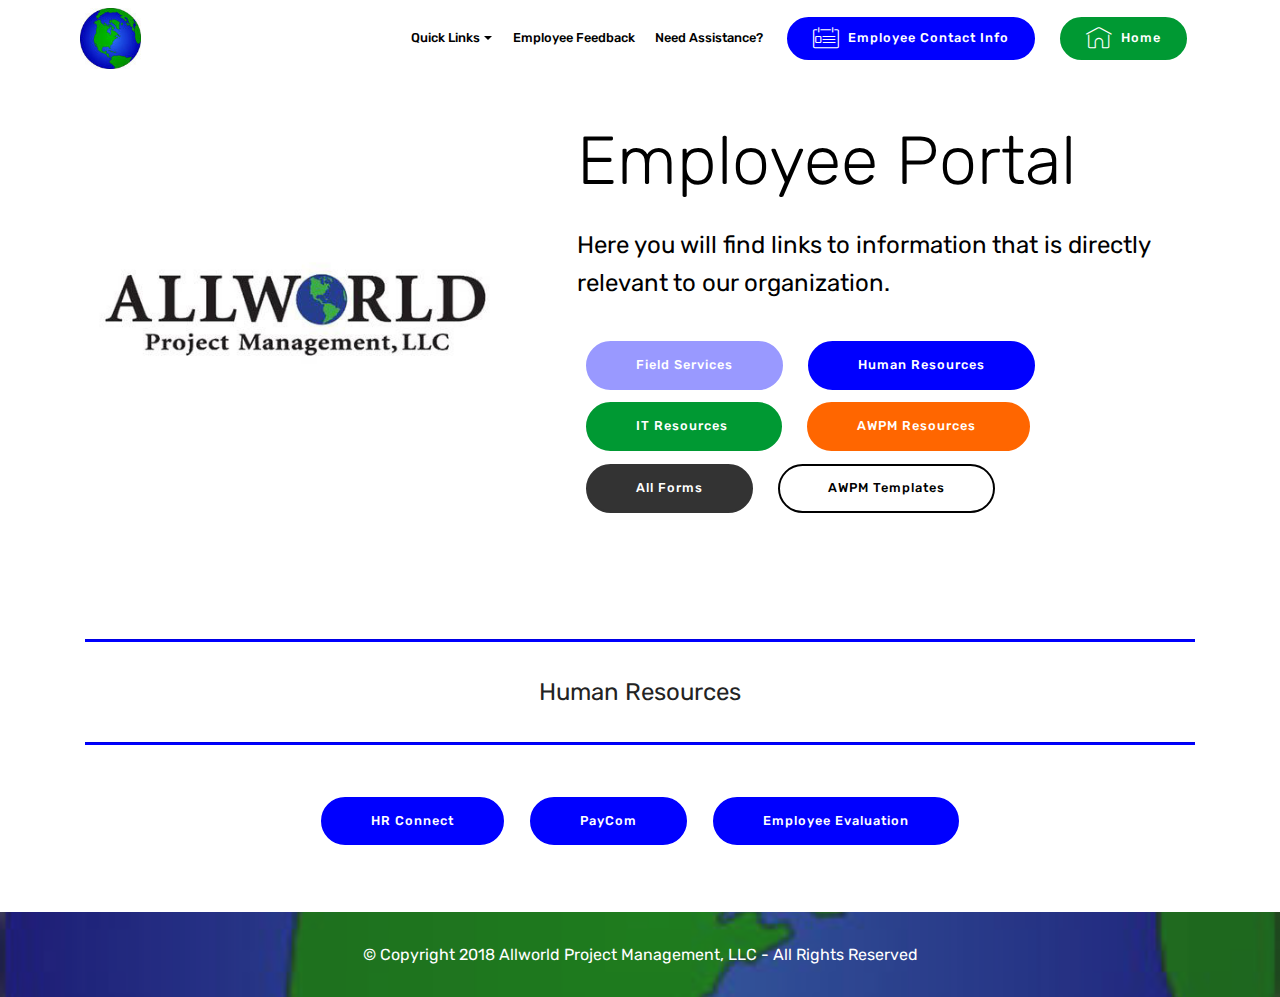
==== index.html @ d86fd4d3 "create github pages" ====
<!DOCTYPE html>
<html >
<head>
  <!-- Site made with Mobirise Website Builder v4.7.7, https://mobirise.com -->
  <meta charset="UTF-8">
  <meta http-equiv="X-UA-Compatible" content="IE=edge">
  <meta name="generator" content="Mobirise v4.7.7, mobirise.com">
  <meta name="viewport" content="width=device-width, initial-scale=1, minimum-scale=1">
  <link rel="shortcut icon" href="assets/images/1globe-96x95.jpg" type="image/x-icon">
  <meta name="description" content="Landing page for the Allworld Project Management, LLC Employee portal.">
  <title>Home</title>
  <link rel="stylesheet" href="assets/web/assets/mobirise-icons/mobirise-icons.css">
  <link rel="stylesheet" href="assets/tether/tether.min.css">
  <link rel="stylesheet" href="assets/bootstrap/css/bootstrap.min.css">
  <link rel="stylesheet" href="assets/bootstrap/css/bootstrap-grid.min.css">
  <link rel="stylesheet" href="assets/bootstrap/css/bootstrap-reboot.min.css">
  <link rel="stylesheet" href="assets/dropdown/css/style.css">
  <link rel="stylesheet" href="assets/theme/css/style.css">
  <link rel="stylesheet" href="assets/mobirise/css/mbr-additional.css" type="text/css">
  
  
  
</head>
<body>
  <section class="menu cid-qSUfSDqxLz" once="menu" id="menu2-5">

    

    <nav class="navbar navbar-expand beta-menu navbar-dropdown align-items-center navbar-fixed-top navbar-toggleable-sm">
        <button class="navbar-toggler navbar-toggler-right" type="button" data-toggle="collapse" data-target="#navbarSupportedContent" aria-controls="navbarSupportedContent" aria-expanded="false" aria-label="Toggle navigation">
            <div class="hamburger">
                <span></span>
                <span></span>
                <span></span>
                <span></span>
            </div>
        </button>
        <div class="menu-logo">
            <div class="navbar-brand">
                <span class="navbar-logo">
                    <a href="index.html">
                        <img src="assets/images/1globe-96x95.jpg" alt="Mobirise" title="" style="height: 3.8rem;">
                    </a>
                </span>
                
            </div>
        </div>
        <div class="collapse navbar-collapse" id="navbarSupportedContent">
            <ul class="navbar-nav nav-dropdown" data-app-modern-menu="true"><li class="nav-item dropdown open">
                    <a class="nav-link link text-black dropdown-toggle display-4" href="https://mobirise.com" data-toggle="dropdown-submenu" aria-expanded="true">
                        Quick Links</a><div class="dropdown-menu"><a class="text-black dropdown-item display-4" href="https://app.smartsheet.com/b/form/f70e2de9fa924608850d0dce61a88557" target="_blank">Help Desk</a><a class="text-black dropdown-item display-4" href="page1.html" target="_blank">Training Modules</a><a class="text-black dropdown-item display-4" href="http://allworldpm.com" target="_blank">AWPM Documents</a><a class="text-black dropdown-item display-4" href="page4.html" target="_blank">Field Services</a><a class="text-black dropdown-item display-4" href="page5.html#table1-1h" aria-expanded="false">AWPM Templates</a></div>
                </li><li class="nav-item"><a class="nav-link link text-black display-4" href="https://app.smartsheet.com/b/form/8a1a42d2fbe0494f9577b377c2181e85" aria-expanded="false" target="_blank">
                        Employee Feedback</a></li>
                <li class="nav-item">
                    <a class="nav-link link text-black display-4" href="mailto:mwilliams@allworldmail.com">Need Assistance?</a>
                </li></ul>
            <div class="navbar-buttons mbr-section-btn"><a class="btn btn-sm btn-primary display-4" href="page2.html" target="_blank"><span class="mbri-contact-form mbr-iconfont mbr-iconfont-btn"></span>
                    Employee Contact Info</a> <a class="btn btn-sm btn-secondary display-4" href="index.html"><span class="mbri-home mbr-iconfont mbr-iconfont-btn"></span>Home</a></div>
        </div>
    </nav>
</section>

<section class="engine"><a href="https://mobirise.me/e">how to make a site for free</a></section><section class="header3 cid-qSUh5LQIFz" id="header3-a">

    

    

    <div class="container">
        <div class="media-container-row">
            <div class="mbr-figure" style="width: 75%;">
                <img src="assets/images/1awpm-474x159.jpg" alt="Mobirise" title="">
            </div>

            <div class="media-content">
                <h1 class="mbr-section-title mbr-white pb-3 mbr-fonts-style display-1">
                    Employee Portal</h1>
                
                <div class="mbr-section-text mbr-white pb-3 ">
                    <p class="mbr-text mbr-fonts-style display-5">
                        Here you will find links to information that is directly relevant to our organization.&nbsp;</p>
                </div>
                <div class="mbr-section-btn"><a class="btn btn-md btn-warning display-4" href="page4.html" target="_blank">Field Services</a> <a class="btn btn-md btn-primary display-4" href="index.html#content9-f">Human Resources</a> <a class="btn btn-md btn-secondary display-4" href="page3.html" target="_blank">IT Resources&nbsp;</a> <a class="btn btn-md btn-info display-4" href="page5.html">AWPM Resources&nbsp;</a> <a class="btn btn-md btn-black display-4" href="https://app.smartsheet.com/b/home?lx=WyQyXpQuP7sPprLzFO3m_Q" target="_blank">All Forms</a> <a class="btn btn-md btn-black-outline display-4" href="page5.html#table1-1h" target="_blank">AWPM Templates</a></div>
            </div>
        </div>
    </div>

</section>

<section class="mbr-section article content9 cid-qSUlW5Pco5" id="content9-f">
    
     

    <div class="container">
        <div class="inner-container" style="width: 100%;">
            <hr class="line" style="width: 100%;">
            <div class="section-text align-center mbr-fonts-style display-5">
                    Human Resources</div>
            <hr class="line" style="width: 100%;">
        </div>
        </div>
</section>

<section class="mbr-section content8 cid-qSUm0X0Cgo" id="content8-g">

    

    <div class="container">
        <div class="media-container-row title">
            <div class="col-12 col-md-8">
                <div class="mbr-section-btn align-center"><a class="btn btn-primary display-4" href="https://auth.zywave.com/login?returnUrl=%2Fconnect%2Fauthorize%2Fcallback%3Fclient_id%3DSecureTokenServer%26response_type%3Dcode%26scope%3Dzywave%2520openid%2520profile%2520email%2520api.profiles%26redirect_uri%3Dhttps%253A%252F%252Fsts.zywave.com%252Fauth%252Fcallback%26state%3Df9ba30665dc9462e8047e5a9927465f4%26acr_values%3Dbrand%253AHR5" target="_blank">HR Connect</a> <a class="btn btn-primary display-4" href="https://www.paycomonline.net/v4/ee/web.php/app/login" target="_blank">PayCom</a> <a class="btn btn-primary display-4" href="http://allworldpm.com" target="_blank">Employee Evaluation</a></div>
            </div>
        </div>
    </div>
</section>

<section once="" class="cid-qT4O2fAfmK" id="footer6-1c">

    

    <div class="mbr-overlay" style="opacity: 0.5; background-color: rgb(60, 60, 60);"></div>

    <div class="container">
        <div class="media-container-row align-center mbr-white">
            <div class="col-12">
                <p class="mbr-text mb-0 mbr-fonts-style display-7">
                    © Copyright 2018 Allworld Project Management, LLC - All Rights Reserved
                </p>
            </div>
        </div>
    </div>
</section>


  <script src="assets/web/assets/jquery/jquery.min.js"></script>
  <script src="assets/popper/popper.min.js"></script>
  <script src="assets/tether/tether.min.js"></script>
  <script src="assets/bootstrap/js/bootstrap.min.js"></script>
  <script src="assets/smoothscroll/smooth-scroll.js"></script>
  <script src="assets/dropdown/js/script.min.js"></script>
  <script src="assets/touchswipe/jquery.touch-swipe.min.js"></script>
  <script src="assets/theme/js/script.js"></script>
  
  
</body>
</html>
---- assets/web/assets/mobirise-icons/mobirise-icons.css ----
@font-face {
  font-family: 'MobiriseIcons';
  src:  url('mobirise-icons.eot?spat4u');
  src:  url('mobirise-icons.eot?spat4u#iefix') format('embedded-opentype'),
    url('mobirise-icons.ttf?spat4u') format('truetype'),
    url('mobirise-icons.woff?spat4u') format('woff'),
    url('mobirise-icons.svg?spat4u#MobiriseIcons') format('svg');
  font-weight: normal;
  font-style: normal;
}

[class^="mbri-"], [class*=" mbri-"] {
  /* use !important to prevent issues with browser extensions that change fonts */
  font-family: MobiriseIcons !important;
  speak: none;
  font-style: normal;
  font-weight: normal;
  font-variant: normal;
  text-transform: none;
  line-height: 1;

  /* Better Font Rendering =========== */
  -webkit-font-smoothing: antialiased;
  -moz-osx-font-smoothing: grayscale;
}

.mbri-add-submenu:before {
  content: "\e900";
}
.mbri-alert:before {
  content: "\e901";
}
.mbri-align-center:before {
  content: "\e902";
}
.mbri-align-justify:before {
  content: "\e903";
}
.mbri-align-left:before {
  content: "\e904";
}
.mbri-align-right:before {
  content: "\e905";
}
.mbri-android:before {
  content: "\e906";
}
.mbri-apple:before {
  content: "\e907";
}
.mbri-arrow-down:before {
  content: "\e908";
}
.mbri-arrow-next:before {
  content: "\e909";
}
.mbri-arrow-prev:before {
  content: "\e90a";
}
.mbri-arrow-up:before {
  content: "\e90b";
}
.mbri-bold:before {
  content: "\e90c";
}
.mbri-bookmark:before {
  content: "\e90d";
}
.mbri-bootstrap:before {
  content: "\e90e";
}
.mbri-briefcase:before {
  content: "\e90f";
}
.mbri-browse:before {
  content: "\e910";
}
.mbri-bulleted-list:before {
  content: "\e911";
}
.mbri-calendar:before {
  content: "\e912";
}
.mbri-camera:before {
  content: "\e913";
}
.mbri-cart-add:before {
  content: "\e914";
}
.mbri-cart-full:before {
  content: "\e915";
}
.mbri-cash:before {
  content: "\e916";
}
.mbri-change-style:before {
  content: "\e917";
}
.mbri-chat:before {
  content: "\e918";
}
.mbri-clock:before {
  content: "\e919";
}
.mbri-close:before {
  content: "\e91a";
}
.mbri-cloud:before {
  content: "\e91b";
}
.mbri-code:before {
  content: "\e91c";
}
.mbri-contact-form:before {
  content: "\e91d";
}
.mbri-credit-card:before {
  content: "\e91e";
}
.mbri-cursor-click:before {
  content: "\e91f";
}
.mbri-cust-feedback:before {
  content: "\e920";
}
.mbri-database:before {
  content: "\e921";
}
.mbri-delivery:before {
  content: "\e922";
}
.mbri-desktop:before {
  content: "\e923";
}
.mbri-devices:before {
  content: "\e924";
}
.mbri-down:before {
  content: "\e925";
}
.mbri-download:before {
  content: "\e989";
}
.mbri-drag-n-drop:before {
  content: "\e927";
}
.mbri-drag-n-drop2:before {
  content: "\e928";
}
.mbri-edit:before {
  content: "\e929";
}
.mbri-edit2:before {
  content: "\e92a";
}
.mbri-error:before {
  content: "\e92b";
}
.mbri-extension:before {
  content: "\e92c";
}
.mbri-features:before {
  content: "\e92d";
}
.mbri-file:before {
  content: "\e92e";
}
.mbri-flag:before {
  content: "\e92f";
}
.mbri-folder:before {
  content: "\e930";
}
.mbri-gift:before {
  content: "\e931";
}
.mbri-github:before {
  content: "\e932";
}
.mbri-globe:before {
  content: "\e933";
}
.mbri-globe-2:before {
  content: "\e934";
}
.mbri-growing-chart:before {
  content: "\e935";
}
.mbri-hearth:before {
  content: "\e936";
}
.mbri-help:before {
  content: "\e937";
}
.mbri-home:before {
  content: "\e938";
}
.mbri-hot-cup:before {
  content: "\e939";
}
.mbri-idea:before {
  content: "\e93a";
}
.mbri-image-gallery:before {
  content: "\e93b";
}
.mbri-image-slider:before {
  content: "\e93c";
}
.mbri-info:before {
  content: "\e93d";
}
.mbri-italic:before {
  content: "\e93e";
}
.mbri-key:before {
  content: "\e93f";
}
.mbri-laptop:before {
  content: "\e940";
}
.mbri-layers:before {
  content: "\e941";
}
.mbri-left-right:before {
  content: "\e942";
}
.mbri-left:before {
  content: "\e943";
}
.mbri-letter:before {
  content: "\e944";
}
.mbri-like:before {
  content: "\e945";
}
.mbri-link:before {
  content: "\e946";
}
.mbri-lock:before {
  content: "\e947";
}
.mbri-login:before {
  content: "\e948";
}
.mbri-logout:before {
  content: "\e949";
}
.mbri-magic-stick:before {
  content: "\e94a";
}
.mbri-map-pin:before {
  content: "\e94b";
}
.mbri-menu:before {
  content: "\e94c";
}
.mbri-mobile:before {
  content: "\e94d";
}
.mbri-mobile2:before {
  content: "\e94e";
}
.mbri-mobirise:before {
  content: "\e94f";
}
.mbri-more-horizontal:before {
  content: "\e950";
}
.mbri-more-vertical:before {
  content: "\e951";
}
.mbri-music:before {
  content: "\e952";
}
.mbri-new-file:before {
  content: "\e953";
}
.mbri-numbered-list:before {
  content: "\e954";
}
.mbri-opened-folder:before {
  content: "\e955";
}
.mbri-pages:before {
  content: "\e956";
}
.mbri-paper-plane:before {
  content: "\e957";
}
.mbri-paperclip:before {
  content: "\e958";
}
.mbri-photo:before {
  content: "\e959";
}
.mbri-photos:before {
  content: "\e95a";
}
.mbri-pin:before {
  content: "\e95b";
}
.mbri-play:before {
  content: "\e95c";
}
.mbri-plus:before {
  content: "\e95d";
}
.mbri-preview:before {
  content: "\e95e";
}
.mbri-print:before {
  content: "\e95f";
}
.mbri-protect:before {
  content: "\e960";
}
.mbri-question:before {
  content: "\e961";
}
.mbri-quote-left:before {
  content: "\e962";
}
.mbri-quote-right:before {
  content: "\e963";
}
.mbri-refresh:before {
  content: "\e964";
}
.mbri-responsive:before {
  content: "\e965";
}
.mbri-right:before {
  content: "\e966";
}
.mbri-rocket:before {
  content: "\e967";
}
.mbri-sad-face:before {
  content: "\e968";
}
.mbri-sale:before {
  content: "\e969";
}
.mbri-save:before {
  content: "\e96a";
}
.mbri-search:before {
  content: "\e96b";
}
.mbri-setting:before {
  content: "\e96c";
}
.mbri-setting2:before {
  content: "\e96d";
}
.mbri-setting3:before {
  content: "\e96e";
}
.mbri-share:before {
  content: "\e96f";
}
.mbri-shopping-bag:before {
  content: "\e970";
}
.mbri-shopping-basket:before {
  content: "\e971";
}
.mbri-shopping-cart:before {
  content: "\e972";
}
.mbri-sites:before {
  content: "\e973";
}
.mbri-smile-face:before {
  content: "\e974";
}
.mbri-speed:before {
  content: "\e975";
}
.mbri-star:before {
  content: "\e976";
}
.mbri-success:before {
  content: "\e977";
}
.mbri-sun:before {
  content: "\e978";
}
.mbri-sun2:before {
  content: "\e979";
}
.mbri-tablet:before {
  content: "\e97a";
}
.mbri-tablet-vertical:before {
  content: "\e97b";
}
.mbri-target:before {
  content: "\e97c";
}
.mbri-timer:before {
  content: "\e97d";
}
.mbri-to-ftp:before {
  content: "\e97e";
}
.mbri-to-local-drive:before {
  content: "\e97f";
}
.mbri-touch-swipe:before {
  content: "\e980";
}
.mbri-touch:before {
  content: "\e981";
}
.mbri-trash:before {
  content: "\e982";
}
.mbri-underline:before {
  content: "\e983";
}
.mbri-unlink:before {
  content: "\e984";
}
.mbri-unlock:before {
  content: "\e985";
}
.mbri-up-down:before {
  content: "\e986";
}
.mbri-up:before {
  content: "\e987";
}
.mbri-update:before {
  content: "\e988";
}
.mbri-upload:before {
 content: "\e926"; 
}
.mbri-user:before {
  content: "\e98a";
}
.mbri-user2:before {
  content: "\e98b";
}
.mbri-users:before {
  content: "\e98c";
}
.mbri-video:before {
  content: "\e98d";
}
.mbri-video-play:before {
  content: "\e98e";
}
.mbri-watch:before {
  content: "\e98f";
}
.mbri-website-theme:before {
  content: "\e990";
}
.mbri-wifi:before {
  content: "\e991";
}
.mbri-windows:before {
  content: "\e992";
}
.mbri-zoom-out:before {
  content: "\e993";
}
.mbri-redo:before {
  content: "\e994";
}
.mbri-undo:before {
  content: "\e995";
}
---- assets/dropdown/css/style.css ----
.navbar-dropdown {
  left: 0;
  padding: 0;
  position: absolute;
  right: 0;
  top: 0;
  transition: all 0.45s ease;
  z-index: 1030;
  background: #282828; }
  .navbar-dropdown .navbar-logo {
    margin-right: 0.8rem;
    transition: margin 0.3s ease-in-out;
    vertical-align: middle; }
    .navbar-dropdown .navbar-logo img {
      height: 3.125rem;
      transition: all 0.3s ease-in-out; }
    .navbar-dropdown .navbar-logo.mbr-iconfont {
      font-size: 3.125rem;
      line-height: 3.125rem; }
  .navbar-dropdown .navbar-caption {
    font-weight: 700;
    white-space: normal;
    vertical-align: -4px;
    line-height: 3.125rem !important; }
    .navbar-dropdown .navbar-caption, .navbar-dropdown .navbar-caption:hover {
      color: inherit;
      text-decoration: none; }
  .navbar-dropdown .mbr-iconfont + .navbar-caption {
    vertical-align: -1px; }
  .navbar-dropdown.navbar-fixed-top {
    position: fixed; }
  .navbar-dropdown .navbar-brand span {
    vertical-align: -4px; }
  .navbar-dropdown.bg-color.transparent {
    background: none; }
  .navbar-dropdown.navbar-short .navbar-brand {
    padding: 0.625rem 0; }
    .navbar-dropdown.navbar-short .navbar-brand span {
      vertical-align: -1px; }
  .navbar-dropdown.navbar-short .navbar-caption {
    line-height: 2.375rem !important;
    vertical-align: -2px; }
  .navbar-dropdown.navbar-short .navbar-logo {
    margin-right: 0.5rem; }
    .navbar-dropdown.navbar-short .navbar-logo img {
      height: 2.375rem; }
    .navbar-dropdown.navbar-short .navbar-logo.mbr-iconfont {
      font-size: 2.375rem;
      line-height: 2.375rem; }
  .navbar-dropdown.navbar-short .mbr-table-cell {
    height: 3.625rem; }
  .navbar-dropdown .navbar-close {
    left: 0.6875rem;
    position: fixed;
    top: 0.75rem;
    z-index: 1000; }
  .navbar-dropdown .hamburger-icon {
    content: "";
    display: inline-block;
    vertical-align: middle;
    width: 16px;
    -webkit-box-shadow: 0 -6px 0 1px #282828,0 0 0 1px #282828,0 6px 0 1px #282828;
    -moz-box-shadow: 0 -6px 0 1px #282828,0 0 0 1px #282828,0 6px 0 1px #282828;
    box-shadow: 0 -6px 0 1px #282828,0 0 0 1px #282828,0 6px 0 1px #282828; }

.dropdown-menu .dropdown-toggle[data-toggle="dropdown-submenu"]::after {
  border-bottom: 0.35em solid transparent;
  border-left: 0.35em solid;
  border-right: 0;
  border-top: 0.35em solid transparent;
  margin-left: 0.3rem; }

.dropdown-menu .dropdown-item:focus {
  outline: 0; }

.nav-dropdown {
  font-size: 0.75rem;
  font-weight: 500;
  height: auto !important; }
  .nav-dropdown .nav-btn {
    padding-left: 1rem; }
  .nav-dropdown .link {
    margin: .667em 1.667em;
    font-weight: 500;
    padding: 0;
    transition: color .2s ease-in-out; }
    .nav-dropdown .link.dropdown-toggle {
      margin-right: 2.583em; }
      .nav-dropdown .link.dropdown-toggle::after {
        margin-left: .25rem;
        border-top: 0.35em solid;
        border-right: 0.35em solid transparent;
        border-left: 0.35em solid transparent;
        border-bottom: 0; }
      .nav-dropdown .link.dropdown-toggle[aria-expanded="true"] {
        margin: 0;
        padding: 0.667em 3.263em  0.667em 1.667em; }
  .nav-dropdown .link::after,
  .nav-dropdown .dropdown-item::after {
    color: inherit; }
  .nav-dropdown .btn {
    font-size: 0.75rem;
    font-weight: 700;
    letter-spacing: 0;
    margin-bottom: 0;
    padding-left: 1.25rem;
    padding-right: 1.25rem; }
  .nav-dropdown .dropdown-menu {
    border-radius: 0;
    border: 0;
    left: 0;
    margin: 0;
    padding-bottom: 1.25rem;
    padding-top: 1.25rem;
    position: relative; }
  .nav-dropdown .dropdown-submenu {
    margin-left: 0.125rem;
    top: 0; }
  .nav-dropdown .dropdown-item {
    font-weight: 500;
    line-height: 2;
    padding: 0.3846em 4.615em 0.3846em 1.5385em;
    position: relative;
    transition: color .2s ease-in-out, background-color .2s ease-in-out; }
    .nav-dropdown .dropdown-item::after {
      margin-top: -0.3077em;
      position: absolute;
      right: 1.1538em;
      top: 50%; }
    .nav-dropdown .dropdown-item:focus, .nav-dropdown .dropdown-item:hover {
      background: none; }

@media (max-width: 767px) {
  .nav-dropdown.navbar-toggleable-sm {
    bottom: 0;
    display: none;
    left: 0;
    overflow-x: hidden;
    position: fixed;
    top: 0;
    transform: translateX(-100%);
    -ms-transform: translateX(-100%);
    -webkit-transform: translateX(-100%);
    width: 18.75rem;
    z-index: 999; } }
.nav-dropdown.navbar-toggleable-xl {
  bottom: 0;
  display: none;
  left: 0;
  overflow-x: hidden;
  position: fixed;
  top: 0;
  transform: translateX(-100%);
  -ms-transform: translateX(-100%);
  -webkit-transform: translateX(-100%);
  width: 18.75rem;
  z-index: 999; }

.nav-dropdown-sm {
  display: block !important;
  overflow-x: hidden;
  overflow: auto;
  padding-top: 3.875rem; }
  .nav-dropdown-sm::after {
    content: "";
    display: block;
    height: 3rem;
    width: 100%; }
  .nav-dropdown-sm.collapse.in ~ .navbar-close {
    display: block !important; }
  .nav-dropdown-sm.collapsing, .nav-dropdown-sm.collapse.in {
    transform: translateX(0);
    -ms-transform: translateX(0);
    -webkit-transform: translateX(0);
    transition: all 0.25s ease-out;
    -webkit-transition: all 0.25s ease-out;
    background: #282828; }
  .nav-dropdown-sm.collapsing[aria-expanded="false"] {
    transform: translateX(-100%);
    -ms-transform: translateX(-100%);
    -webkit-transform: translateX(-100%); }
  .nav-dropdown-sm .nav-item {
    display: block;
    margin-left: 0 !important;
    padding-left: 0; }
  .nav-dropdown-sm .link,
  .nav-dropdown-sm .dropdown-item {
    border-top: 1px dotted rgba(255, 255, 255, 0.1);
    font-size: 0.8125rem;
    line-height: 1.6;
    margin: 0 !important;
    padding: 0.875rem 2.4rem 0.875rem 1.5625rem !important;
    position: relative;
    white-space: normal; }
    .nav-dropdown-sm .link:focus, .nav-dropdown-sm .link:hover,
    .nav-dropdown-sm .dropdown-item:focus,
    .nav-dropdown-sm .dropdown-item:hover {
      background: rgba(0, 0, 0, 0.2) !important;
      color: #c0a375; }
  .nav-dropdown-sm .nav-btn {
    position: relative;
    padding: 1.5625rem 1.5625rem 0 1.5625rem; }
    .nav-dropdown-sm .nav-btn::before {
      border-top: 1px dotted rgba(255, 255, 255, 0.1);
      content: "";
      left: 0;
      position: absolute;
      top: 0;
      width: 100%; }
    .nav-dropdown-sm .nav-btn + .nav-btn {
      padding-top: 0.625rem; }
      .nav-dropdown-sm .nav-btn + .nav-btn::before {
        display: none; }
  .nav-dropdown-sm .btn {
    padding: 0.625rem 0; }
  .nav-dropdown-sm .dropdown-toggle[data-toggle="dropdown-submenu"]::after {
    margin-left: .25rem;
    border-top: 0.35em solid;
    border-right: 0.35em solid transparent;
    border-left: 0.35em solid transparent;
    border-bottom: 0; }
  .nav-dropdown-sm .dropdown-toggle[data-toggle="dropdown-submenu"][aria-expanded="true"]::after {
    border-top: 0;
    border-right: 0.35em solid transparent;
    border-left: 0.35em solid transparent;
    border-bottom: 0.35em solid; }
  .nav-dropdown-sm .dropdown-menu {
    margin: 0;
    padding: 0;
    position: relative;
    top: 0;
    left: 0;
    width: 100%;
    border: 0;
    float: none;
    border-radius: 0;
    background: none; }
  .nav-dropdown-sm .dropdown-submenu {
    left: 100%;
    margin-left: 0.125rem;
    margin-top: -1.25rem;
    top: 0; }

.navbar-toggleable-sm .nav-dropdown .dropdown-menu {
  position: absolute; }

.navbar-toggleable-sm .nav-dropdown .dropdown-submenu {
  left: 100%;
  margin-left: 0.125rem;
  margin-top: -1.25rem;
  top: 0; }

.navbar-toggleable-sm.opened .nav-dropdown .dropdown-menu {
  position: relative; }

.navbar-toggleable-sm.opened .nav-dropdown .dropdown-submenu {
  left: 0;
  margin-left: 00rem;
  margin-top: 0rem;
  top: 0; }

.is-builder .nav-dropdown.collapsing {
  transition: none !important; }

/*# sourceMappingURL=style.css.map */
---- assets/theme/css/style.css ----
/*!
 * Mobirise v4 theme (https://mobirise.com/)
 * Copyright 2017 Mobirise
 */
section {
  background-color: #eeeeee; }

section,
.container,
.container-fluid {
  position: relative;
  word-wrap: break-word; }

a.mbr-iconfont:hover {
  text-decoration: none; }

.article .lead p, .article .lead ul, .article .lead ol, .article .lead pre, .article .lead blockquote {
  margin-bottom: 0; }

a {
  font-style: normal;
  font-weight: 400;
  cursor: pointer; }
  a, a:hover {
    text-decoration: none; }

figure {
  margin-bottom: 0; }

body {
  color: #232323; }

h1, h2, h3, h4, h5, h6,
.h1, .h2, .h3, .h4, .h5, .h6,
.display-1, .display-2, .display-3, .display-4 {
  line-height: 1;
  word-break: break-word;
  word-wrap: break-word; }

b, strong {
  font-weight: bold; }

blockquote {
  padding: 10px 0 10px 20px;
  position: relative;
  border-left: 2px solid;
  border-color: #ff3366; }

input:-webkit-autofill, input:-webkit-autofill:hover, input:-webkit-autofill:focus, input:-webkit-autofill:active {
  transition-delay: 9999s;
  transition-property: background-color, color; }

textarea[type="hidden"] {
  display: none; }

body {
  position: relative; }

section {
  background-position: 50% 50%;
  background-repeat: no-repeat;
  background-size: cover; }
  section .mbr-background-video,
  section .mbr-background-video-preview {
    position: absolute;
    bottom: 0;
    left: 0;
    right: 0;
    top: 0; }

.hidden {
  visibility: hidden; }

.mbr-z-index20 {
  z-index: 20; }

/*! Base colors */
.mbr-white {
  color: #ffffff; }

.mbr-black {
  color: #000000; }

.mbr-bg-white {
  background-color: #ffffff; }

.mbr-bg-black {
  background-color: #000000; }

/*! Text-aligns */
.align-left {
  text-align: left; }

.align-center {
  text-align: center; }

.align-right {
  text-align: right; }

@media (max-width: 767px) {
  .align-left, .align-center, .align-right, .mbr-section-btn, .mbr-section-title {
    text-align: center; } }
/*! Font-weight  */
.mbr-light {
  font-weight: 300; }

.mbr-regular {
  font-weight: 400; }

.mbr-semibold {
  font-weight: 500; }

.mbr-bold {
  font-weight: 700; }

/*! Media  */
.media-size-item {
  -webkit-flex: 1 1 auto;
  -moz-flex: 1 1 auto;
  -ms-flex: 1 1 auto;
  -o-flex: 1 1 auto;
  flex: 1 1 auto; }

.media-content {
  -webkit-flex-basis: 100%;
  flex-basis: 100%; }

.media-container-row {
  display: -ms-flexbox;
  display: -webkit-flex;
  display: flex;
  -webkit-flex-direction: row;
  -ms-flex-direction: row;
  flex-direction: row;
  -webkit-flex-wrap: wrap;
  -ms-flex-wrap: wrap;
  flex-wrap: wrap;
  -webkit-justify-content: center;
  -ms-flex-pack: center;
  justify-content: center;
  -webkit-align-content: center;
  -ms-flex-line-pack: center;
  align-content: center;
  -webkit-align-items: start;
  -ms-flex-align: start;
  align-items: start; }
  .media-container-row .media-size-item {
    width: 400px; }

.media-container-column {
  display: -ms-flexbox;
  display: -webkit-flex;
  display: flex;
  -webkit-flex-direction: column;
  -ms-flex-direction: column;
  flex-direction: column;
  -webkit-flex-wrap: wrap;
  -ms-flex-wrap: wrap;
  flex-wrap: wrap;
  -webkit-justify-content: center;
  -ms-flex-pack: center;
  justify-content: center;
  -webkit-align-content: center;
  -ms-flex-line-pack: center;
  align-content: center;
  -webkit-align-items: stretch;
  -ms-flex-align: stretch;
  align-items: stretch; }
  .media-container-column > * {
    width: 100%; }

@media (min-width: 992px) {
  .media-container-row {
    -webkit-flex-wrap: nowrap;
    -ms-flex-wrap: nowrap;
    flex-wrap: nowrap; } }
figure {
  overflow: hidden; }

figure[mbr-media-size] {
  transition: width 0.1s; }

.mbr-figure img, .mbr-figure iframe {
  display: block;
  width: 100%; }

.card {
  background-color: transparent;
  border: none; }

.card-img {
  text-align: center;
  flex-shrink: 0; }

.media {
  max-width: 100%;
  margin: 0 auto; }

.mbr-figure {
  -ms-flex-item-align: center;
  -ms-grid-row-align: center;
  -webkit-align-self: center;
  align-self: center; }

.media-container > div {
  max-width: 100%; }

.mbr-figure img, .card-img img {
  width: 100%; }

@media (max-width: 991px) {
  .media-size-item {
    width: auto !important; }

  .media {
    width: auto; }

  .mbr-figure {
    width: 100% !important; } }
/*! Buttons */
.mbr-section-btn {
  margin-left: -.25rem;
  margin-right: -.25rem;
  font-size: 0; }

nav .mbr-section-btn {
  margin-left: 0rem;
  margin-right: 0rem; }

/*! Btn icon margin */
.btn .mbr-iconfont, .btn.btn-sm .mbr-iconfont {
  cursor: pointer;
  margin-right: 0.5rem; }

.btn.btn-md .mbr-iconfont, .btn.btn-md .mbr-iconfont {
  margin-right: 0.8rem; }

.mbr-regular {
  font-weight: 400; }

.mbr-semibold {
  font-weight: 500; }

.mbr-bold {
  font-weight: 700; }

[type="submit"] {
  -webkit-appearance: none; }

/*! Full-screen */
.mbr-fullscreen .mbr-overlay {
  min-height: 100vh; }

.mbr-fullscreen {
  display: flex;
  display: -webkit-flex;
  display: -moz-flex;
  display: -ms-flex;
  display: -o-flex;
  align-items: center;
  -webkit-align-items: center;
  min-height: 100vh;
  padding-top: 3rem;
  padding-bottom: 3rem; }

/*! Map */
.map {
  height: 25rem;
  position: relative; }
  .map iframe {
    width: 100%;
    height: 100%; }

/* Form */
.form-asterisk {
  font-family: initial;
  position: absolute;
  top: -2px;
  font-weight: normal; }

/*! Scroll to top arrow */
.mbr-arrow-up {
  bottom: 25px;
  right: 90px;
  position: fixed;
  text-align: right;
  z-index: 5000;
  color: #ffffff;
  font-size: 32px;
  transform: rotate(180deg);
  -webkit-transform: rotate(180deg); }

.mbr-arrow-up a {
  background: rgba(0, 0, 0, 0.2);
  border-radius: 3px;
  color: #fff;
  display: inline-block;
  height: 60px;
  width: 60px;
  outline-style: none !important;
  position: relative;
  text-decoration: none;
  transition: all .3s ease-in-out;
  cursor: pointer;
  text-align: center; }
  .mbr-arrow-up a:hover {
    background-color: rgba(0, 0, 0, 0.4); }
  .mbr-arrow-up a i {
    line-height: 60px; }

.mbr-arrow-up-icon {
  display: block;
  color: #fff; }

.mbr-arrow-up-icon::before {
  content: "\203a";
  display: inline-block;
  font-family: serif;
  font-size: 32px;
  line-height: 1;
  font-style: normal;
  position: relative;
  top: 6px;
  left: -4px;
  -webkit-transform: rotate(-90deg);
  transform: rotate(-90deg); }

/*! Arrow Down */
.mbr-arrow {
  position: absolute;
  bottom: 45px;
  left: 50%;
  width: 60px;
  height: 60px;
  cursor: pointer;
  background-color: rgba(80, 80, 80, 0.5);
  border-radius: 50%;
  -webkit-transform: translateX(-50%);
  transform: translateX(-50%); }
  .mbr-arrow > a {
    display: inline-block;
    text-decoration: none;
    outline-style: none;
    -webkit-animation: arrowdown 1.7s ease-in-out infinite;
    animation: arrowdown 1.7s ease-in-out infinite; }
    .mbr-arrow > a > i {
      position: absolute;
      top: -2px;
      left: 15px;
      font-size: 2rem; }

@keyframes arrowdown {
  0% {
    transform: translateY(0px);
    -webkit-transform: translateY(0px); }
  50% {
    transform: translateY(-5px);
    -webkit-transform: translateY(-5px); }
  100% {
    transform: translateY(0px);
    -webkit-transform: translateY(0px); } }
@-webkit-keyframes arrowdown {
  0% {
    transform: translateY(0px);
    -webkit-transform: translateY(0px); }
  50% {
    transform: translateY(-5px);
    -webkit-transform: translateY(-5px); }
  100% {
    transform: translateY(0px);
    -webkit-transform: translateY(0px); } }
@media (max-width: 500px) {
  .mbr-arrow-up {
    left: 50%;
    right: auto;
    transform: translateX(-50%) rotate(180deg);
    -webkit-transform: translateX(-50%) rotate(180deg); } }
/*Gradients animation*/
@keyframes gradient-animation {
  from {
    background-position: 0% 100%;
    animation-timing-function: ease-in-out; }
  to {
    background-position: 100% 0%;
    animation-timing-function: ease-in-out; } }
@-webkit-keyframes gradient-animation {
  from {
    background-position: 0% 100%;
    animation-timing-function: ease-in-out; }
  to {
    background-position: 100% 0%;
    animation-timing-function: ease-in-out; } }
.bg-gradient {
  background-size: 200% 200%;
  animation: gradient-animation 5s infinite alternate;
  -webkit-animation: gradient-animation 5s infinite alternate; }

.menu .navbar-brand {
  display: -webkit-flex; }
  .menu .navbar-brand span {
    display: flex;
    display: -webkit-flex; }
  .menu .navbar-brand .navbar-caption-wrap {
    display: -webkit-flex; }
  .menu .navbar-brand .navbar-logo img {
    display: -webkit-flex; }
@media (min-width: 768px) and (max-width: 991px) {
  .menu .navbar-toggleable-sm .navbar-nav {
    display: -webkit-box;
    display: -webkit-flex;
    display: -ms-flexbox; } }
@media (min-width: 992px) {
  .menu .navbar-nav.nav-dropdown {
    display: -webkit-flex; }
  .menu .navbar-toggleable-sm .navbar-collapse {
    display: -webkit-flex !important; } }

/*# sourceMappingURL=style.css.map */
.engine {
	position: absolute;
	text-indent: -2400px;
	text-align: center;
	padding: 0;
	top: 0;
	left: -2400px;
}
---- assets/mobirise/css/mbr-additional.css ----
@import url(https://fonts.googleapis.com/css?family=Rubik:300,300i,400,400i,500,500i,700,700i,900,900i);





body {
  font-style: normal;
  line-height: 1.5;
}
.mbr-section-title {
  font-style: normal;
  line-height: 1.2;
}
.mbr-section-subtitle {
  line-height: 1.3;
}
.mbr-text {
  font-style: normal;
  line-height: 1.6;
}
.display-1 {
  font-family: 'Rubik', sans-serif;
  font-size: 4.25rem;
}
.display-1 > .mbr-iconfont {
  font-size: 6.8rem;
}
.display-2 {
  font-family: 'Rubik', sans-serif;
  font-size: 3rem;
}
.display-2 > .mbr-iconfont {
  font-size: 4.8rem;
}
.display-4 {
  font-family: 'Rubik', sans-serif;
  font-size: 0.8rem;
}
.display-4 > .mbr-iconfont {
  font-size: 1.28rem;
}
.display-5 {
  font-family: 'Rubik', sans-serif;
  font-size: 1.5rem;
}
.display-5 > .mbr-iconfont {
  font-size: 2.4rem;
}
.display-7 {
  font-family: 'Rubik', sans-serif;
  font-size: 1rem;
}
.display-7 > .mbr-iconfont {
  font-size: 1.6rem;
}
/* ---- Fluid typography for mobile devices ---- */
/* 1.4 - font scale ratio ( bootstrap == 1.42857 ) */
/* 100vw - current viewport width */
/* (48 - 20)  48 == 48rem == 768px, 20 == 20rem == 320px(minimal supported viewport) */
/* 0.65 - min scale variable, may vary */
@media (max-width: 768px) {
  .display-1 {
    font-size: 3.4rem;
    font-size: calc( 2.1374999999999997rem + (4.25 - 2.1374999999999997) * ((100vw - 20rem) / (48 - 20)));
    line-height: calc( 1.4 * (2.1374999999999997rem + (4.25 - 2.1374999999999997) * ((100vw - 20rem) / (48 - 20))));
  }
  .display-2 {
    font-size: 2.4rem;
    font-size: calc( 1.7rem + (3 - 1.7) * ((100vw - 20rem) / (48 - 20)));
    line-height: calc( 1.4 * (1.7rem + (3 - 1.7) * ((100vw - 20rem) / (48 - 20))));
  }
  .display-4 {
    font-size: 0.64rem;
    font-size: calc( 0.93rem + (0.8 - 0.93) * ((100vw - 20rem) / (48 - 20)));
    line-height: calc( 1.4 * (0.93rem + (0.8 - 0.93) * ((100vw - 20rem) / (48 - 20))));
  }
  .display-5 {
    font-size: 1.2rem;
    font-size: calc( 1.175rem + (1.5 - 1.175) * ((100vw - 20rem) / (48 - 20)));
    line-height: calc( 1.4 * (1.175rem + (1.5 - 1.175) * ((100vw - 20rem) / (48 - 20))));
  }
}
/* Buttons */
.btn {
  font-weight: 500;
  border-width: 2px;
  font-style: normal;
  letter-spacing: 1px;
  margin: .4rem .8rem;
  white-space: normal;
  -webkit-transition: all 0.3s ease-in-out;
  -moz-transition: all 0.3s ease-in-out;
  transition: all 0.3s ease-in-out;
  padding: 1rem 3rem;
  border-radius: 3px;
  display: inline-flex;
  align-items: center;
  justify-content: center;
  word-break: break-word;
}
.btn-sm {
  font-weight: 500;
  letter-spacing: 1px;
  -webkit-transition: all 0.3s ease-in-out;
  -moz-transition: all 0.3s ease-in-out;
  transition: all 0.3s ease-in-out;
  padding: 0.6rem 1.5rem;
  border-radius: 3px;
}
.btn-md {
  font-weight: 500;
  letter-spacing: 1px;
  margin: .4rem .8rem !important;
  -webkit-transition: all 0.3s ease-in-out;
  -moz-transition: all 0.3s ease-in-out;
  transition: all 0.3s ease-in-out;
  padding: 1rem 3rem;
  border-radius: 3px;
}
.btn-lg {
  font-weight: 500;
  letter-spacing: 1px;
  margin: .4rem .8rem !important;
  -webkit-transition: all 0.3s ease-in-out;
  -moz-transition: all 0.3s ease-in-out;
  transition: all 0.3s ease-in-out;
  padding: 1.2rem 3.2rem;
  border-radius: 3px;
}
.bg-primary {
  background-color: #0000ff !important;
}
.bg-success {
  background-color: #f7ed4a !important;
}
.bg-info {
  background-color: #ff6600 !important;
}
.bg-warning {
  background-color: #9999ff !important;
}
.bg-danger {
  background-color: #067838 !important;
}
.btn-primary,
.btn-primary:active {
  background-color: #0000ff !important;
  border-color: #0000ff !important;
  color: #ffffff !important;
}
.btn-primary:hover,
.btn-primary:focus,
.btn-primary.focus,
.btn-primary.active {
  color: #ffffff !important;
  background-color: #0000b3 !important;
  border-color: #0000b3 !important;
}
.btn-primary.disabled,
.btn-primary:disabled {
  color: #ffffff !important;
  background-color: #0000b3 !important;
  border-color: #0000b3 !important;
}
.btn-secondary,
.btn-secondary:active {
  background-color: #009933 !important;
  border-color: #009933 !important;
  color: #ffffff !important;
}
.btn-secondary:hover,
.btn-secondary:focus,
.btn-secondary.focus,
.btn-secondary.active {
  color: #ffffff !important;
  background-color: #004d1a !important;
  border-color: #004d1a !important;
}
.btn-secondary.disabled,
.btn-secondary:disabled {
  color: #ffffff !important;
  background-color: #004d1a !important;
  border-color: #004d1a !important;
}
.btn-info,
.btn-info:active {
  background-color: #ff6600 !important;
  border-color: #ff6600 !important;
  color: #ffffff !important;
}
.btn-info:hover,
.btn-info:focus,
.btn-info.focus,
.btn-info.active {
  color: #ffffff !important;
  background-color: #b34700 !important;
  border-color: #b34700 !important;
}
.btn-info.disabled,
.btn-info:disabled {
  color: #ffffff !important;
  background-color: #b34700 !important;
  border-color: #b34700 !important;
}
.btn-success,
.btn-success:active {
  background-color: #f7ed4a !important;
  border-color: #f7ed4a !important;
  color: #3f3c03 !important;
}
.btn-success:hover,
.btn-success:focus,
.btn-success.focus,
.btn-success.active {
  color: #3f3c03 !important;
  background-color: #eadd0a !important;
  border-color: #eadd0a !important;
}
.btn-success.disabled,
.btn-success:disabled {
  color: #3f3c03 !important;
  background-color: #eadd0a !important;
  border-color: #eadd0a !important;
}
.btn-warning,
.btn-warning:active {
  background-color: #9999ff !important;
  border-color: #9999ff !important;
  color: #ffffff !important;
}
.btn-warning:hover,
.btn-warning:focus,
.btn-warning.focus,
.btn-warning.active {
  color: #ffffff !important;
  background-color: #4d4dff !important;
  border-color: #4d4dff !important;
}
.btn-warning.disabled,
.btn-warning:disabled {
  color: #ffffff !important;
  background-color: #4d4dff !important;
  border-color: #4d4dff !important;
}
.btn-danger,
.btn-danger:active {
  background-color: #067838 !important;
  border-color: #067838 !important;
  color: #ffffff !important;
}
.btn-danger:hover,
.btn-danger:focus,
.btn-danger.focus,
.btn-danger.active {
  color: #ffffff !important;
  background-color: #022f16 !important;
  border-color: #022f16 !important;
}
.btn-danger.disabled,
.btn-danger:disabled {
  color: #ffffff !important;
  background-color: #022f16 !important;
  border-color: #022f16 !important;
}
.btn-white {
  color: #333333 !important;
}
.btn-white,
.btn-white:active {
  background-color: #ffffff !important;
  border-color: #ffffff !important;
  color: #808080 !important;
}
.btn-white:hover,
.btn-white:focus,
.btn-white.focus,
.btn-white.active {
  color: #808080 !important;
  background-color: #d9d9d9 !important;
  border-color: #d9d9d9 !important;
}
.btn-white.disabled,
.btn-white:disabled {
  color: #808080 !important;
  background-color: #d9d9d9 !important;
  border-color: #d9d9d9 !important;
}
.btn-black,
.btn-black:active {
  background-color: #333333 !important;
  border-color: #333333 !important;
  color: #ffffff !important;
}
.btn-black:hover,
.btn-black:focus,
.btn-black.focus,
.btn-black.active {
  color: #ffffff !important;
  background-color: #0d0d0d !important;
  border-color: #0d0d0d !important;
}
.btn-black.disabled,
.btn-black:disabled {
  color: #ffffff !important;
  background-color: #0d0d0d !important;
  border-color: #0d0d0d !important;
}
.btn-primary-outline,
.btn-primary-outline:active {
  background: none;
  border-color: #000099;
  color: #000099;
}
.btn-primary-outline:hover,
.btn-primary-outline:focus,
.btn-primary-outline.focus,
.btn-primary-outline.active {
  color: #ffffff;
  background-color: #0000ff;
  border-color: #0000ff;
}
.btn-primary-outline.disabled,
.btn-primary-outline:disabled {
  color: #ffffff !important;
  background-color: #0000ff !important;
  border-color: #0000ff !important;
}
.btn-secondary-outline,
.btn-secondary-outline:active {
  background: none;
  border-color: #003311;
  color: #003311;
}
.btn-secondary-outline:hover,
.btn-secondary-outline:focus,
.btn-secondary-outline.focus,
.btn-secondary-outline.active {
  color: #ffffff;
  background-color: #009933;
  border-color: #009933;
}
.btn-secondary-outline.disabled,
.btn-secondary-outline:disabled {
  color: #ffffff !important;
  background-color: #009933 !important;
  border-color: #009933 !important;
}
.btn-info-outline,
.btn-info-outline:active {
  background: none;
  border-color: #993d00;
  color: #993d00;
}
.btn-info-outline:hover,
.btn-info-outline:focus,
.btn-info-outline.focus,
.btn-info-outline.active {
  color: #ffffff;
  background-color: #ff6600;
  border-color: #ff6600;
}
.btn-info-outline.disabled,
.btn-info-outline:disabled {
  color: #ffffff !important;
  background-color: #ff6600 !important;
  border-color: #ff6600 !important;
}
.btn-success-outline,
.btn-success-outline:active {
  background: none;
  border-color: #d2c609;
  color: #d2c609;
}
.btn-success-outline:hover,
.btn-success-outline:focus,
.btn-success-outline.focus,
.btn-success-outline.active {
  color: #3f3c03;
  background-color: #f7ed4a;
  border-color: #f7ed4a;
}
.btn-success-outline.disabled,
.btn-success-outline:disabled {
  color: #3f3c03 !important;
  background-color: #f7ed4a !important;
  border-color: #f7ed4a !important;
}
.btn-warning-outline,
.btn-warning-outline:active {
  background: none;
  border-color: #3333ff;
  color: #3333ff;
}
.btn-warning-outline:hover,
.btn-warning-outline:focus,
.btn-warning-outline.focus,
.btn-warning-outline.active {
  color: #ffffff;
  background-color: #9999ff;
  border-color: #9999ff;
}
.btn-warning-outline.disabled,
.btn-warning-outline:disabled {
  color: #ffffff !important;
  background-color: #9999ff !important;
  border-color: #9999ff !important;
}
.btn-danger-outline,
.btn-danger-outline:active {
  background: none;
  border-color: #01170b;
  color: #01170b;
}
.btn-danger-outline:hover,
.btn-danger-outline:focus,
.btn-danger-outline.focus,
.btn-danger-outline.active {
  color: #ffffff;
  background-color: #067838;
  border-color: #067838;
}
.btn-danger-outline.disabled,
.btn-danger-outline:disabled {
  color: #ffffff !important;
  background-color: #067838 !important;
  border-color: #067838 !important;
}
.btn-black-outline,
.btn-black-outline:active {
  background: none;
  border-color: #000000;
  color: #000000;
}
.btn-black-outline:hover,
.btn-black-outline:focus,
.btn-black-outline.focus,
.btn-black-outline.active {
  color: #ffffff;
  background-color: #333333;
  border-color: #333333;
}
.btn-black-outline.disabled,
.btn-black-outline:disabled {
  color: #ffffff !important;
  background-color: #333333 !important;
  border-color: #333333 !important;
}
.btn-white-outline,
.btn-white-outline:active,
.btn-white-outline.active {
  background: none;
  border-color: #ffffff;
  color: #ffffff;
}
.btn-white-outline:hover,
.btn-white-outline:focus,
.btn-white-outline.focus {
  color: #333333;
  background-color: #ffffff;
  border-color: #ffffff;
}
.text-primary {
  color: #0000ff !important;
}
.text-secondary {
  color: #009933 !important;
}
.text-success {
  color: #f7ed4a !important;
}
.text-info {
  color: #ff6600 !important;
}
.text-warning {
  color: #9999ff !important;
}
.text-danger {
  color: #067838 !important;
}
.text-white {
  color: #ffffff !important;
}
.text-black {
  color: #000000 !important;
}
a.text-primary:hover,
a.text-primary:focus {
  color: #000099 !important;
}
a.text-secondary:hover,
a.text-secondary:focus {
  color: #003311 !important;
}
a.text-success:hover,
a.text-success:focus {
  color: #d2c609 !important;
}
a.text-info:hover,
a.text-info:focus {
  color: #993d00 !important;
}
a.text-warning:hover,
a.text-warning:focus {
  color: #3333ff !important;
}
a.text-danger:hover,
a.text-danger:focus {
  color: #01170b !important;
}
a.text-white:hover,
a.text-white:focus {
  color: #b3b3b3 !important;
}
a.text-black:hover,
a.text-black:focus {
  color: #4d4d4d !important;
}
.alert-success {
  background-color: #70c770;
}
.alert-info {
  background-color: #ff6600;
}
.alert-warning {
  background-color: #9999ff;
}
.alert-danger {
  background-color: #067838;
}
.mbr-section-btn a.btn:not(.btn-form) {
  border-radius: 100px;
}
.mbr-section-btn a.btn:not(.btn-form):hover,
.mbr-section-btn a.btn:not(.btn-form):focus {
  box-shadow: none !important;
}
.mbr-section-btn a.btn:not(.btn-form):hover,
.mbr-section-btn a.btn:not(.btn-form):focus {
  box-shadow: 0 10px 40px 0 rgba(0, 0, 0, 0.2) !important;
  -webkit-box-shadow: 0 10px 40px 0 rgba(0, 0, 0, 0.2) !important;
}
.mbr-gallery-filter li a {
  border-radius: 100px !important;
}
.mbr-gallery-filter li.active .btn {
  background-color: #0000ff;
  border-color: #0000ff;
  color: #ffffff;
}
.mbr-gallery-filter li.active .btn:focus {
  box-shadow: none;
}
.nav-tabs .nav-link {
  border-radius: 100px !important;
}
.btn-form {
  border-radius: 0;
}
.btn-form:hover {
  cursor: pointer;
}
a,
a:hover {
  color: #0000ff;
}
.mbr-plan-header.bg-primary .mbr-plan-subtitle,
.mbr-plan-header.bg-primary .mbr-plan-price-desc {
  color: #ccccff;
}
.mbr-plan-header.bg-success .mbr-plan-subtitle,
.mbr-plan-header.bg-success .mbr-plan-price-desc {
  color: #ffffff;
}
.mbr-plan-header.bg-info .mbr-plan-subtitle,
.mbr-plan-header.bg-info .mbr-plan-price-desc {
  color: #ffe0cc;
}
.mbr-plan-header.bg-warning .mbr-plan-subtitle,
.mbr-plan-header.bg-warning .mbr-plan-price-desc {
  color: #ffffff;
}
.mbr-plan-header.bg-danger .mbr-plan-subtitle,
.mbr-plan-header.bg-danger .mbr-plan-price-desc {
  color: #0cf171;
}
/* Scroll to top button*/
.scrollToTop_wraper {
  display: none;
}
#scrollToTop a i:before {
  content: '';
  position: absolute;
  height: 40%;
  top: 25%;
  background: #fff;
  width: 2px;
  left: calc(50% - 1px);
}
#scrollToTop a i:after {
  content: '';
  position: absolute;
  display: block;
  border-top: 2px solid #fff;
  border-right: 2px solid #fff;
  width: 40%;
  height: 40%;
  left: 30%;
  bottom: 30%;
  transform: rotate(135deg);
}
/* Others*/
.note-check a[data-value=Rubik] {
  font-style: normal;
}
.mbr-arrow a {
  color: #ffffff;
}
@media (max-width: 767px) {
  .mbr-arrow {
    display: none;
  }
}
.form-control-label {
  position: relative;
  cursor: pointer;
  margin-bottom: .357em;
  padding: 0;
}
.alert {
  color: #ffffff;
  border-radius: 0;
  border: 0;
  font-size: .875rem;
  line-height: 1.5;
  margin-bottom: 1.875rem;
  padding: 1.25rem;
  position: relative;
}
.alert.alert-form::after {
  background-color: inherit;
  bottom: -7px;
  content: "";
  display: block;
  height: 14px;
  left: 50%;
  margin-left: -7px;
  position: absolute;
  transform: rotate(45deg);
  width: 14px;
}
.form-control {
  background-color: #f5f5f5;
  box-shadow: none;
  color: #565656;
  font-family: 'Rubik', sans-serif;
  font-size: 1rem;
  line-height: 1.43;
  min-height: 3.5em;
  padding: 1.07em .5em;
}
.form-control > .mbr-iconfont {
  font-size: 1.6rem;
}
.form-control,
.form-control:focus {
  border: 1px solid #e8e8e8;
}
.form-active .form-control:invalid {
  border-color: red;
}
.mbr-overlay {
  background-color: #000;
  bottom: 0;
  left: 0;
  opacity: .5;
  position: absolute;
  right: 0;
  top: 0;
  z-index: 0;
}
blockquote {
  font-style: italic;
  padding: 10px 0 10px 20px;
  font-size: 1.09rem;
  position: relative;
  border-color: #0000ff;
  border-width: 3px;
}
ul,
ol,
pre,
blockquote {
  margin-bottom: 2.3125rem;
}
pre {
  background: #f4f4f4;
  padding: 10px 24px;
  white-space: pre-wrap;
}
.inactive {
  -webkit-user-select: none;
  -moz-user-select: none;
  -ms-user-select: none;
  user-select: none;
  pointer-events: none;
  -webkit-user-drag: none;
  user-drag: none;
}
.mbr-section__comments .row {
  justify-content: center;
}
/* Forms */
.mbr-form .btn {
  margin: .4rem 0;
}
.mbr-form .input-group-btn a.btn {
  border-radius: 100px !important;
}
.mbr-form .input-group-btn a.btn:hover {
  box-shadow: 0 10px 40px 0 rgba(0, 0, 0, 0.2);
}
.mbr-form .input-group-btn button[type="submit"] {
  border-radius: 100px !important;
  padding: 1rem 3rem;
}
.mbr-form .input-group-btn button[type="submit"]:hover {
  box-shadow: 0 10px 40px 0 rgba(0, 0, 0, 0.2);
}
.form2 .form-control {
  border-top-left-radius: 100px;
  border-bottom-left-radius: 100px;
}
.form2 .input-group-btn a.btn {
  border-top-left-radius: 0 !important;
  border-bottom-left-radius: 0 !important;
}
.form2 .input-group-btn button[type="submit"] {
  border-top-left-radius: 0 !important;
  border-bottom-left-radius: 0 !important;
}
.form3 input[type="email"] {
  border-radius: 100px !important;
}
@media (max-width: 349px) {
  .form2 input[type="email"] {
    border-radius: 100px !important;
  }
  .form2 .input-group-btn a.btn {
    border-radius: 100px !important;
  }
  .form2 .input-group-btn button[type="submit"] {
    border-radius: 100px !important;
  }
}
@media (max-width: 767px) {
  .btn {
    font-size: .75rem !important;
  }
  .btn .mbr-iconfont {
    font-size: 1rem !important;
  }
}
/* Social block */
.btn-social {
  font-size: 20px;
  border-radius: 50%;
  padding: 0;
  width: 44px;
  height: 44px;
  line-height: 44px;
  text-align: center;
  position: relative;
  border: 2px solid #c0a375;
  border-color: #0000ff;
  color: #232323;
  cursor: pointer;
}
.btn-social i {
  top: 0;
  line-height: 44px;
  width: 44px;
}
.btn-social:hover {
  color: #fff;
  background: #0000ff;
}
.btn-social + .btn {
  margin-left: .1rem;
}
/* Footer */
.mbr-footer-content li::before,
.mbr-footer .mbr-contacts li::before {
  background: #0000ff;
}
.mbr-footer-content li a:hover,
.mbr-footer .mbr-contacts li a:hover {
  color: #0000ff;
}
.footer3 input[type="email"],
.footer4 input[type="email"] {
  border-radius: 100px !important;
}
.footer3 .input-group-btn a.btn,
.footer4 .input-group-btn a.btn {
  border-radius: 100px !important;
}
.footer3 .input-group-btn button[type="submit"],
.footer4 .input-group-btn button[type="submit"] {
  border-radius: 100px !important;
}
/* Headers*/
.header13 .form-inline input[type="email"],
.header14 .form-inline input[type="email"] {
  border-radius: 100px;
}
.header13 .form-inline input[type="text"],
.header14 .form-inline input[type="text"] {
  border-radius: 100px;
}
.header13 .form-inline input[type="tel"],
.header14 .form-inline input[type="tel"] {
  border-radius: 100px;
}
.header13 .form-inline a.btn,
.header14 .form-inline a.btn {
  border-radius: 100px;
}
.header13 .form-inline button,
.header14 .form-inline button {
  border-radius: 100px !important;
}
.offset-1 {
  margin-left: 8.33333%;
}
.offset-2 {
  margin-left: 16.66667%;
}
.offset-3 {
  margin-left: 25%;
}
.offset-4 {
  margin-left: 33.33333%;
}
.offset-5 {
  margin-left: 41.66667%;
}
.offset-6 {
  margin-left: 50%;
}
.offset-7 {
  margin-left: 58.33333%;
}
.offset-8 {
  margin-left: 66.66667%;
}
.offset-9 {
  margin-left: 75%;
}
.offset-10 {
  margin-left: 83.33333%;
}
.offset-11 {
  margin-left: 91.66667%;
}
@media (min-width: 576px) {
  .offset-sm-0 {
    margin-left: 0%;
  }
  .offset-sm-1 {
    margin-left: 8.33333%;
  }
  .offset-sm-2 {
    margin-left: 16.66667%;
  }
  .offset-sm-3 {
    margin-left: 25%;
  }
  .offset-sm-4 {
    margin-left: 33.33333%;
  }
  .offset-sm-5 {
    margin-left: 41.66667%;
  }
  .offset-sm-6 {
    margin-left: 50%;
  }
  .offset-sm-7 {
    margin-left: 58.33333%;
  }
  .offset-sm-8 {
    margin-left: 66.66667%;
  }
  .offset-sm-9 {
    margin-left: 75%;
  }
  .offset-sm-10 {
    margin-left: 83.33333%;
  }
  .offset-sm-11 {
    margin-left: 91.66667%;
  }
}
@media (min-width: 768px) {
  .offset-md-0 {
    margin-left: 0%;
  }
  .offset-md-1 {
    margin-left: 8.33333%;
  }
  .offset-md-2 {
    margin-left: 16.66667%;
  }
  .offset-md-3 {
    margin-left: 25%;
  }
  .offset-md-4 {
    margin-left: 33.33333%;
  }
  .offset-md-5 {
    margin-left: 41.66667%;
  }
  .offset-md-6 {
    margin-left: 50%;
  }
  .offset-md-7 {
    margin-left: 58.33333%;
  }
  .offset-md-8 {
    margin-left: 66.66667%;
  }
  .offset-md-9 {
    margin-left: 75%;
  }
  .offset-md-10 {
    margin-left: 83.33333%;
  }
  .offset-md-11 {
    margin-left: 91.66667%;
  }
}
@media (min-width: 992px) {
  .offset-lg-0 {
    margin-left: 0%;
  }
  .offset-lg-1 {
    margin-left: 8.33333%;
  }
  .offset-lg-2 {
    margin-left: 16.66667%;
  }
  .offset-lg-3 {
    margin-left: 25%;
  }
  .offset-lg-4 {
    margin-left: 33.33333%;
  }
  .offset-lg-5 {
    margin-left: 41.66667%;
  }
  .offset-lg-6 {
    margin-left: 50%;
  }
  .offset-lg-7 {
    margin-left: 58.33333%;
  }
  .offset-lg-8 {
    margin-left: 66.66667%;
  }
  .offset-lg-9 {
    margin-left: 75%;
  }
  .offset-lg-10 {
    margin-left: 83.33333%;
  }
  .offset-lg-11 {
    margin-left: 91.66667%;
  }
}
@media (min-width: 1200px) {
  .offset-xl-0 {
    margin-left: 0%;
  }
  .offset-xl-1 {
    margin-left: 8.33333%;
  }
  .offset-xl-2 {
    margin-left: 16.66667%;
  }
  .offset-xl-3 {
    margin-left: 25%;
  }
  .offset-xl-4 {
    margin-left: 33.33333%;
  }
  .offset-xl-5 {
    margin-left: 41.66667%;
  }
  .offset-xl-6 {
    margin-left: 50%;
  }
  .offset-xl-7 {
    margin-left: 58.33333%;
  }
  .offset-xl-8 {
    margin-left: 66.66667%;
  }
  .offset-xl-9 {
    margin-left: 75%;
  }
  .offset-xl-10 {
    margin-left: 83.33333%;
  }
  .offset-xl-11 {
    margin-left: 91.66667%;
  }
}
.navbar-toggler {
  -webkit-align-self: flex-start;
  -ms-flex-item-align: start;
  align-self: flex-start;
  padding: 0.25rem 0.75rem;
  font-size: 1.25rem;
  line-height: 1;
  background: transparent;
  border: 1px solid transparent;
  -webkit-border-radius: 0.25rem;
  border-radius: 0.25rem;
}
.navbar-toggler:focus,
.navbar-toggler:hover {
  text-decoration: none;
}
.navbar-toggler-icon {
  display: inline-block;
  width: 1.5em;
  height: 1.5em;
  vertical-align: middle;
  content: "";
  background: no-repeat center center;
  -webkit-background-size: 100% 100%;
  -o-background-size: 100% 100%;
  background-size: 100% 100%;
}
.navbar-toggler-left {
  position: absolute;
  left: 1rem;
}
.navbar-toggler-right {
  position: absolute;
  right: 1rem;
}
@media (max-width: 575px) {
  .navbar-toggleable .navbar-nav .dropdown-menu {
    position: static;
    float: none;
  }
  .navbar-toggleable > .container {
    padding-right: 0;
    padding-left: 0;
  }
}
@media (min-width: 576px) {
  .navbar-toggleable {
    -webkit-box-orient: horizontal;
    -webkit-box-direction: normal;
    -webkit-flex-direction: row;
    -ms-flex-direction: row;
    flex-direction: row;
    -webkit-flex-wrap: nowrap;
    -ms-flex-wrap: nowrap;
    flex-wrap: nowrap;
    -webkit-box-align: center;
    -webkit-align-items: center;
    -ms-flex-align: center;
    align-items: center;
  }
  .navbar-toggleable .navbar-nav {
    -webkit-box-orient: horizontal;
    -webkit-box-direction: normal;
    -webkit-flex-direction: row;
    -ms-flex-direction: row;
    flex-direction: row;
  }
  .navbar-toggleable .navbar-nav .nav-link {
    padding-right: .5rem;
    padding-left: .5rem;
  }
  .navbar-toggleable > .container {
    display: -webkit-box;
    display: -webkit-flex;
    display: -ms-flexbox;
    display: flex;
    -webkit-flex-wrap: nowrap;
    -ms-flex-wrap: nowrap;
    flex-wrap: nowrap;
    -webkit-box-align: center;
    -webkit-align-items: center;
    -ms-flex-align: center;
    align-items: center;
  }
  .navbar-toggleable .navbar-collapse {
    display: -webkit-box !important;
    display: -webkit-flex !important;
    display: -ms-flexbox !important;
    display: flex !important;
    width: 100%;
  }
  .navbar-toggleable .navbar-toggler {
    display: none;
  }
}
@media (max-width: 767px) {
  .navbar-toggleable-sm .navbar-nav .dropdown-menu {
    position: static;
    float: none;
  }
  .navbar-toggleable-sm > .container {
    padding-right: 0;
    padding-left: 0;
  }
}
@media (min-width: 768px) {
  .navbar-toggleable-sm {
    -webkit-box-orient: horizontal;
    -webkit-box-direction: normal;
    -webkit-flex-direction: row;
    -ms-flex-direction: row;
    flex-direction: row;
    -webkit-flex-wrap: nowrap;
    -ms-flex-wrap: nowrap;
    flex-wrap: nowrap;
    -webkit-box-align: center;
    -webkit-align-items: center;
    -ms-flex-align: center;
    align-items: center;
  }
  .navbar-toggleable-sm .navbar-nav {
    -webkit-box-orient: horizontal;
    -webkit-box-direction: normal;
    -webkit-flex-direction: row;
    -ms-flex-direction: row;
    flex-direction: row;
  }
  .navbar-toggleable-sm .navbar-nav .nav-link {
    padding-right: .5rem;
    padding-left: .5rem;
  }
  .navbar-toggleable-sm > .container {
    display: -webkit-box;
    display: -webkit-flex;
    display: -ms-flexbox;
    display: flex;
    -webkit-flex-wrap: nowrap;
    -ms-flex-wrap: nowrap;
    flex-wrap: nowrap;
    -webkit-box-align: center;
    -webkit-align-items: center;
    -ms-flex-align: center;
    align-items: center;
  }
  .navbar-toggleable-sm .navbar-collapse {
    display: -webkit-box !important;
    display: -webkit-flex !important;
    display: -ms-flexbox !important;
    display: flex !important;
    width: 100%;
  }
  .navbar-toggleable-sm .navbar-toggler {
    display: none;
  }
}
@media (max-width: 991px) {
  .navbar-toggleable-md .navbar-nav .dropdown-menu {
    position: static;
    float: none;
  }
  .navbar-toggleable-md > .container {
    padding-right: 0;
    padding-left: 0;
  }
}
@media (min-width: 992px) {
  .navbar-toggleable-md {
    -webkit-box-orient: horizontal;
    -webkit-box-direction: normal;
    -webkit-flex-direction: row;
    -ms-flex-direction: row;
    flex-direction: row;
    -webkit-flex-wrap: nowrap;
    -ms-flex-wrap: nowrap;
    flex-wrap: nowrap;
    -webkit-box-align: center;
    -webkit-align-items: center;
    -ms-flex-align: center;
    align-items: center;
  }
  .navbar-toggleable-md .navbar-nav {
    -webkit-box-orient: horizontal;
    -webkit-box-direction: normal;
    -webkit-flex-direction: row;
    -ms-flex-direction: row;
    flex-direction: row;
  }
  .navbar-toggleable-md .navbar-nav .nav-link {
    padding-right: .5rem;
    padding-left: .5rem;
  }
  .navbar-toggleable-md > .container {
    display: -webkit-box;
    display: -webkit-flex;
    display: -ms-flexbox;
    display: flex;
    -webkit-flex-wrap: nowrap;
    -ms-flex-wrap: nowrap;
    flex-wrap: nowrap;
    -webkit-box-align: center;
    -webkit-align-items: center;
    -ms-flex-align: center;
    align-items: center;
  }
  .navbar-toggleable-md .navbar-collapse {
    display: -webkit-box !important;
    display: -webkit-flex !important;
    display: -ms-flexbox !important;
    display: flex !important;
    width: 100%;
  }
  .navbar-toggleable-md .navbar-toggler {
    display: none;
  }
}
@media (max-width: 1199px) {
  .navbar-toggleable-lg .navbar-nav .dropdown-menu {
    position: static;
    float: none;
  }
  .navbar-toggleable-lg > .container {
    padding-right: 0;
    padding-left: 0;
  }
}
@media (min-width: 1200px) {
  .navbar-toggleable-lg {
    -webkit-box-orient: horizontal;
    -webkit-box-direction: normal;
    -webkit-flex-direction: row;
    -ms-flex-direction: row;
    flex-direction: row;
    -webkit-flex-wrap: nowrap;
    -ms-flex-wrap: nowrap;
    flex-wrap: nowrap;
    -webkit-box-align: center;
    -webkit-align-items: center;
    -ms-flex-align: center;
    align-items: center;
  }
  .navbar-toggleable-lg .navbar-nav {
    -webkit-box-orient: horizontal;
    -webkit-box-direction: normal;
    -webkit-flex-direction: row;
    -ms-flex-direction: row;
    flex-direction: row;
  }
  .navbar-toggleable-lg .navbar-nav .nav-link {
    padding-right: .5rem;
    padding-left: .5rem;
  }
  .navbar-toggleable-lg > .container {
    display: -webkit-box;
    display: -webkit-flex;
    display: -ms-flexbox;
    display: flex;
    -webkit-flex-wrap: nowrap;
    -ms-flex-wrap: nowrap;
    flex-wrap: nowrap;
    -webkit-box-align: center;
    -webkit-align-items: center;
    -ms-flex-align: center;
    align-items: center;
  }
  .navbar-toggleable-lg .navbar-collapse {
    display: -webkit-box !important;
    display: -webkit-flex !important;
    display: -ms-flexbox !important;
    display: flex !important;
    width: 100%;
  }
  .navbar-toggleable-lg .navbar-toggler {
    display: none;
  }
}
.navbar-toggleable-xl {
  -webkit-box-orient: horizontal;
  -webkit-box-direction: normal;
  -webkit-flex-direction: row;
  -ms-flex-direction: row;
  flex-direction: row;
  -webkit-flex-wrap: nowrap;
  -ms-flex-wrap: nowrap;
  flex-wrap: nowrap;
  -webkit-box-align: center;
  -webkit-align-items: center;
  -ms-flex-align: center;
  align-items: center;
}
.navbar-toggleable-xl .navbar-nav .dropdown-menu {
  position: static;
  float: none;
}
.navbar-toggleable-xl > .container {
  padding-right: 0;
  padding-left: 0;
}
.navbar-toggleable-xl .navbar-nav {
  -webkit-box-orient: horizontal;
  -webkit-box-direction: normal;
  -webkit-flex-direction: row;
  -ms-flex-direction: row;
  flex-direction: row;
}
.navbar-toggleable-xl .navbar-nav .nav-link {
  padding-right: .5rem;
  padding-left: .5rem;
}
.navbar-toggleable-xl > .container {
  display: -webkit-box;
  display: -webkit-flex;
  display: -ms-flexbox;
  display: flex;
  -webkit-flex-wrap: nowrap;
  -ms-flex-wrap: nowrap;
  flex-wrap: nowrap;
  -webkit-box-align: center;
  -webkit-align-items: center;
  -ms-flex-align: center;
  align-items: center;
}
.navbar-toggleable-xl .navbar-collapse {
  display: -webkit-box !important;
  display: -webkit-flex !important;
  display: -ms-flexbox !important;
  display: flex !important;
  width: 100%;
}
.navbar-toggleable-xl .navbar-toggler {
  display: none;
}
.card-img {
  width: auto;
}
.menu .navbar.collapsed:not(.beta-menu) {
  flex-direction: column;
}
.carousel-item.active,
.carousel-item-next,
.carousel-item-prev {
  display: -webkit-box;
  display: -webkit-flex;
  display: -ms-flexbox;
  display: flex;
}
.note-air-layout .dropup .dropdown-menu,
.note-air-layout .navbar-fixed-bottom .dropdown .dropdown-menu {
  bottom: initial !important;
}
html,
body {
  height: auto;
  min-height: 100vh;
}
.dropup .dropdown-toggle::after {
  display: none;
}
.cid-qSUfSDqxLz .navbar {
  background: #ffffff;
  transition: none;
  min-height: 77px;
  padding: .5rem 0;
}
.cid-qSUfSDqxLz .navbar-dropdown.bg-color.transparent.opened {
  background: #ffffff;
}
.cid-qSUfSDqxLz a {
  font-style: normal;
}
.cid-qSUfSDqxLz .nav-item span {
  padding-right: 0.4em;
  line-height: 0.5em;
  vertical-align: text-bottom;
  position: relative;
  text-decoration: none;
}
.cid-qSUfSDqxLz .nav-item a {
  display: flex;
  align-items: center;
  justify-content: center;
  padding: 0.7rem 0 !important;
  margin: 0rem .65rem !important;
}
.cid-qSUfSDqxLz .nav-item:focus,
.cid-qSUfSDqxLz .nav-link:focus {
  outline: none;
}
.cid-qSUfSDqxLz .btn {
  padding: 0.4rem 1.5rem;
  display: inline-flex;
  align-items: center;
}
.cid-qSUfSDqxLz .btn .mbr-iconfont {
  font-size: 1.6rem;
}
.cid-qSUfSDqxLz .menu-logo {
  margin-right: auto;
}
.cid-qSUfSDqxLz .menu-logo .navbar-brand {
  display: flex;
  margin-left: 5rem;
  padding: 0;
  transition: padding .2s;
  min-height: 3.8rem;
  align-items: center;
}
.cid-qSUfSDqxLz .menu-logo .navbar-brand .navbar-caption-wrap {
  display: flex;
  -webkit-align-items: center;
  align-items: center;
  word-break: break-word;
  min-width: 7rem;
  margin: .3rem 0;
}
.cid-qSUfSDqxLz .menu-logo .navbar-brand .navbar-caption-wrap .navbar-caption {
  line-height: 1.2rem !important;
  padding-right: 2rem;
}
.cid-qSUfSDqxLz .menu-logo .navbar-brand .navbar-logo {
  font-size: 4rem;
  transition: font-size 0.25s;
}
.cid-qSUfSDqxLz .menu-logo .navbar-brand .navbar-logo img {
  display: flex;
}
.cid-qSUfSDqxLz .menu-logo .navbar-brand .navbar-logo .mbr-iconfont {
  transition: font-size 0.25s;
}
.cid-qSUfSDqxLz .navbar-toggleable-sm .navbar-collapse {
  justify-content: flex-end;
  -webkit-justify-content: flex-end;
  padding-right: 5rem;
  width: auto;
}
.cid-qSUfSDqxLz .navbar-toggleable-sm .navbar-collapse .navbar-nav {
  flex-wrap: wrap;
  -webkit-flex-wrap: wrap;
  padding-left: 0;
}
.cid-qSUfSDqxLz .navbar-toggleable-sm .navbar-collapse .navbar-nav .nav-item {
  -webkit-align-self: center;
  align-self: center;
}
.cid-qSUfSDqxLz .navbar-toggleable-sm .navbar-collapse .navbar-buttons {
  padding-left: 0;
  padding-bottom: 0;
}
.cid-qSUfSDqxLz .dropdown .dropdown-menu {
  background: #ffffff;
  display: none;
  position: absolute;
  min-width: 5rem;
  padding-top: 1.4rem;
  padding-bottom: 1.4rem;
  text-align: left;
}
.cid-qSUfSDqxLz .dropdown .dropdown-menu .dropdown-item {
  width: auto;
  padding: 0.235em 1.5385em 0.235em 1.5385em !important;
}
.cid-qSUfSDqxLz .dropdown .dropdown-menu .dropdown-item::after {
  right: 0.5rem;
}
.cid-qSUfSDqxLz .dropdown .dropdown-menu .dropdown-submenu {
  margin: 0;
}
.cid-qSUfSDqxLz .dropdown.open > .dropdown-menu {
  display: block;
}
.cid-qSUfSDqxLz .navbar-toggleable-sm.opened:after {
  position: absolute;
  width: 100vw;
  height: 100vh;
  content: '';
  background-color: rgba(0, 0, 0, 0.1);
  left: 0;
  bottom: 0;
  transform: translateY(100%);
  -webkit-transform: translateY(100%);
  z-index: 1000;
}
.cid-qSUfSDqxLz .navbar.navbar-short {
  min-height: 60px;
  transition: all .2s;
}
.cid-qSUfSDqxLz .navbar.navbar-short .navbar-toggler-right {
  top: 20px;
}
.cid-qSUfSDqxLz .navbar.navbar-short .navbar-logo a {
  font-size: 2.5rem !important;
  line-height: 2.5rem;
  transition: font-size 0.25s;
}
.cid-qSUfSDqxLz .navbar.navbar-short .navbar-logo a .mbr-iconfont {
  font-size: 2.5rem !important;
}
.cid-qSUfSDqxLz .navbar.navbar-short .navbar-logo a img {
  height: 3rem !important;
}
.cid-qSUfSDqxLz .navbar.navbar-short .navbar-brand {
  min-height: 3rem;
}
.cid-qSUfSDqxLz button.navbar-toggler {
  width: 31px;
  height: 18px;
  cursor: pointer;
  transition: all .2s;
  top: 1.5rem;
  right: 1rem;
}
.cid-qSUfSDqxLz button.navbar-toggler:focus {
  outline: none;
}
.cid-qSUfSDqxLz button.navbar-toggler .hamburger span {
  position: absolute;
  right: 0;
  width: 30px;
  height: 2px;
  border-right: 5px;
  background-color: #333333;
}
.cid-qSUfSDqxLz button.navbar-toggler .hamburger span:nth-child(1) {
  top: 0;
  transition: all .2s;
}
.cid-qSUfSDqxLz button.navbar-toggler .hamburger span:nth-child(2) {
  top: 8px;
  transition: all .15s;
}
.cid-qSUfSDqxLz button.navbar-toggler .hamburger span:nth-child(3) {
  top: 8px;
  transition: all .15s;
}
.cid-qSUfSDqxLz button.navbar-toggler .hamburger span:nth-child(4) {
  top: 16px;
  transition: all .2s;
}
.cid-qSUfSDqxLz nav.opened .hamburger span:nth-child(1) {
  top: 8px;
  width: 0;
  opacity: 0;
  right: 50%;
  transition: all .2s;
}
.cid-qSUfSDqxLz nav.opened .hamburger span:nth-child(2) {
  -webkit-transform: rotate(45deg);
  transform: rotate(45deg);
  transition: all .25s;
}
.cid-qSUfSDqxLz nav.opened .hamburger span:nth-child(3) {
  -webkit-transform: rotate(-45deg);
  transform: rotate(-45deg);
  transition: all .25s;
}
.cid-qSUfSDqxLz nav.opened .hamburger span:nth-child(4) {
  top: 8px;
  width: 0;
  opacity: 0;
  right: 50%;
  transition: all .2s;
}
.cid-qSUfSDqxLz .collapsed.navbar-expand {
  flex-direction: column;
}
.cid-qSUfSDqxLz .collapsed .btn {
  display: flex;
}
.cid-qSUfSDqxLz .collapsed .navbar-collapse {
  display: none !important;
  padding-right: 0 !important;
}
.cid-qSUfSDqxLz .collapsed .navbar-collapse.collapsing,
.cid-qSUfSDqxLz .collapsed .navbar-collapse.show {
  display: block !important;
}
.cid-qSUfSDqxLz .collapsed .navbar-collapse.collapsing .navbar-nav,
.cid-qSUfSDqxLz .collapsed .navbar-collapse.show .navbar-nav {
  display: block;
  text-align: center;
}
.cid-qSUfSDqxLz .collapsed .navbar-collapse.collapsing .navbar-nav .nav-item,
.cid-qSUfSDqxLz .collapsed .navbar-collapse.show .navbar-nav .nav-item {
  clear: both;
}
.cid-qSUfSDqxLz .collapsed .navbar-collapse.collapsing .navbar-buttons,
.cid-qSUfSDqxLz .collapsed .navbar-collapse.show .navbar-buttons {
  text-align: center;
}
.cid-qSUfSDqxLz .collapsed .navbar-collapse.collapsing .navbar-buttons:last-child,
.cid-qSUfSDqxLz .collapsed .navbar-collapse.show .navbar-buttons:last-child {
  margin-bottom: 1rem;
}
.cid-qSUfSDqxLz .collapsed button.navbar-toggler {
  display: block;
}
.cid-qSUfSDqxLz .collapsed .navbar-brand {
  margin-left: 1rem !important;
}
.cid-qSUfSDqxLz .collapsed .navbar-toggleable-sm {
  flex-direction: column;
  -webkit-flex-direction: column;
}
.cid-qSUfSDqxLz .collapsed .dropdown .dropdown-menu {
  width: 100%;
  text-align: center;
  position: relative;
  opacity: 0;
  display: block;
  height: 0;
  visibility: hidden;
  padding: 0;
  transition-duration: .5s;
  transition-property: opacity,padding,height;
}
.cid-qSUfSDqxLz .collapsed .dropdown.open > .dropdown-menu {
  position: relative;
  opacity: 1;
  height: auto;
  padding: 1.4rem 0;
  visibility: visible;
}
.cid-qSUfSDqxLz .collapsed .dropdown .dropdown-submenu {
  left: 0;
  text-align: center;
  width: 100%;
}
.cid-qSUfSDqxLz .collapsed .dropdown .dropdown-toggle[data-toggle="dropdown-submenu"]::after {
  margin-top: 0;
  position: inherit;
  right: 0;
  top: 50%;
  display: inline-block;
  width: 0;
  height: 0;
  margin-left: .3em;
  vertical-align: middle;
  content: "";
  border-top: .30em solid;
  border-right: .30em solid transparent;
  border-left: .30em solid transparent;
}
@media (max-width: 991px) {
  .cid-qSUfSDqxLz.navbar-expand {
    flex-direction: column;
  }
  .cid-qSUfSDqxLz img {
    height: 3.8rem !important;
  }
  .cid-qSUfSDqxLz .btn {
    display: flex;
  }
  .cid-qSUfSDqxLz button.navbar-toggler {
    display: block;
  }
  .cid-qSUfSDqxLz .navbar-brand {
    margin-left: 1rem !important;
  }
  .cid-qSUfSDqxLz .navbar-toggleable-sm {
    flex-direction: column;
    -webkit-flex-direction: column;
  }
  .cid-qSUfSDqxLz .navbar-collapse {
    display: none !important;
    padding-right: 0 !important;
  }
  .cid-qSUfSDqxLz .navbar-collapse.collapsing,
  .cid-qSUfSDqxLz .navbar-collapse.show {
    display: block !important;
  }
  .cid-qSUfSDqxLz .navbar-collapse.collapsing .navbar-nav,
  .cid-qSUfSDqxLz .navbar-collapse.show .navbar-nav {
    display: block;
    text-align: center;
  }
  .cid-qSUfSDqxLz .navbar-collapse.collapsing .navbar-nav .nav-item,
  .cid-qSUfSDqxLz .navbar-collapse.show .navbar-nav .nav-item {
    clear: both;
  }
  .cid-qSUfSDqxLz .navbar-collapse.collapsing .navbar-buttons,
  .cid-qSUfSDqxLz .navbar-collapse.show .navbar-buttons {
    text-align: center;
  }
  .cid-qSUfSDqxLz .navbar-collapse.collapsing .navbar-buttons:last-child,
  .cid-qSUfSDqxLz .navbar-collapse.show .navbar-buttons:last-child {
    margin-bottom: 1rem;
  }
  .cid-qSUfSDqxLz .dropdown .dropdown-menu {
    width: 100%;
    text-align: center;
    position: relative;
    opacity: 0;
    display: block;
    height: 0;
    visibility: hidden;
    padding: 0;
    transition-duration: .5s;
    transition-property: opacity,padding,height;
  }
  .cid-qSUfSDqxLz .dropdown.open > .dropdown-menu {
    position: relative;
    opacity: 1;
    height: auto;
    padding: 1.4rem 0;
    visibility: visible;
  }
  .cid-qSUfSDqxLz .dropdown .dropdown-submenu {
    left: 0;
    text-align: center;
    width: 100%;
  }
  .cid-qSUfSDqxLz .dropdown .dropdown-toggle[data-toggle="dropdown-submenu"]::after {
    margin-top: 0;
    position: inherit;
    right: 0;
    top: 50%;
    display: inline-block;
    width: 0;
    height: 0;
    margin-left: .3em;
    vertical-align: middle;
    content: "";
    border-top: .30em solid;
    border-right: .30em solid transparent;
    border-left: .30em solid transparent;
  }
}
@media (min-width: 767px) {
  .cid-qSUfSDqxLz .menu-logo {
    flex-shrink: 0;
  }
}
.cid-qSUfSDqxLz .navbar-collapse {
  flex-basis: auto;
}
.cid-qSUfSDqxLz .nav-link:hover,
.cid-qSUfSDqxLz .dropdown-item:hover {
  color: #767676 !important;
}
.cid-qSUh5LQIFz {
  padding-top: 120px;
  padding-bottom: 90px;
  background-color: #ffffff;
  background: linear-gradient(45deg, #ffffff, #ffffff);
}
@media (min-width: 992px) {
  .cid-qSUh5LQIFz .mbr-figure {
    padding-right: 4rem;
  }
}
@media (max-width: 991px) {
  .cid-qSUh5LQIFz .mbr-figure {
    padding-bottom: 3rem;
  }
}
@media (max-width: 767px) {
  .cid-qSUh5LQIFz .mbr-text {
    text-align: center;
  }
}
.cid-qSUh5LQIFz .mbr-text,
.cid-qSUh5LQIFz .mbr-section-btn {
  color: #000000;
}
.cid-qSUh5LQIFz H1 {
  color: #000000;
}
.cid-qSUlW5Pco5 {
  padding-top: 30px;
  padding-bottom: 30px;
  background-color: #ffffff;
}
.cid-qSUlW5Pco5 .line {
  background-color: #0000ff;
  color: #0000ff;
  align: center;
  height: 2px;
  margin: 0 auto;
}
.cid-qSUlW5Pco5 .section-text {
  padding: 2rem 0;
}
.cid-qSUlW5Pco5 .inner-container {
  margin: 0 auto;
}
@media (max-width: 768px) {
  .cid-qSUlW5Pco5 .inner-container {
    width: 100% !important;
  }
}
.cid-qSUm0X0Cgo {
  padding-top: 15px;
  padding-bottom: 60px;
  background-color: #ffffff;
}
.cid-qT4O2fAfmK {
  padding-top: 30px;
  padding-bottom: 30px;
  background-image: url("../../../assets/images/1globe-474x467.jpg");
}
.cid-qSUfSDqxLz .navbar {
  background: #ffffff;
  transition: none;
  min-height: 77px;
  padding: .5rem 0;
}
.cid-qSUfSDqxLz .navbar-dropdown.bg-color.transparent.opened {
  background: #ffffff;
}
.cid-qSUfSDqxLz a {
  font-style: normal;
}
.cid-qSUfSDqxLz .nav-item span {
  padding-right: 0.4em;
  line-height: 0.5em;
  vertical-align: text-bottom;
  position: relative;
  text-decoration: none;
}
.cid-qSUfSDqxLz .nav-item a {
  display: flex;
  align-items: center;
  justify-content: center;
  padding: 0.7rem 0 !important;
  margin: 0rem .65rem !important;
}
.cid-qSUfSDqxLz .nav-item:focus,
.cid-qSUfSDqxLz .nav-link:focus {
  outline: none;
}
.cid-qSUfSDqxLz .btn {
  padding: 0.4rem 1.5rem;
  display: inline-flex;
  align-items: center;
}
.cid-qSUfSDqxLz .btn .mbr-iconfont {
  font-size: 1.6rem;
}
.cid-qSUfSDqxLz .menu-logo {
  margin-right: auto;
}
.cid-qSUfSDqxLz .menu-logo .navbar-brand {
  display: flex;
  margin-left: 5rem;
  padding: 0;
  transition: padding .2s;
  min-height: 3.8rem;
  align-items: center;
}
.cid-qSUfSDqxLz .menu-logo .navbar-brand .navbar-caption-wrap {
  display: flex;
  -webkit-align-items: center;
  align-items: center;
  word-break: break-word;
  min-width: 7rem;
  margin: .3rem 0;
}
.cid-qSUfSDqxLz .menu-logo .navbar-brand .navbar-caption-wrap .navbar-caption {
  line-height: 1.2rem !important;
  padding-right: 2rem;
}
.cid-qSUfSDqxLz .menu-logo .navbar-brand .navbar-logo {
  font-size: 4rem;
  transition: font-size 0.25s;
}
.cid-qSUfSDqxLz .menu-logo .navbar-brand .navbar-logo img {
  display: flex;
}
.cid-qSUfSDqxLz .menu-logo .navbar-brand .navbar-logo .mbr-iconfont {
  transition: font-size 0.25s;
}
.cid-qSUfSDqxLz .navbar-toggleable-sm .navbar-collapse {
  justify-content: flex-end;
  -webkit-justify-content: flex-end;
  padding-right: 5rem;
  width: auto;
}
.cid-qSUfSDqxLz .navbar-toggleable-sm .navbar-collapse .navbar-nav {
  flex-wrap: wrap;
  -webkit-flex-wrap: wrap;
  padding-left: 0;
}
.cid-qSUfSDqxLz .navbar-toggleable-sm .navbar-collapse .navbar-nav .nav-item {
  -webkit-align-self: center;
  align-self: center;
}
.cid-qSUfSDqxLz .navbar-toggleable-sm .navbar-collapse .navbar-buttons {
  padding-left: 0;
  padding-bottom: 0;
}
.cid-qSUfSDqxLz .dropdown .dropdown-menu {
  background: #ffffff;
  display: none;
  position: absolute;
  min-width: 5rem;
  padding-top: 1.4rem;
  padding-bottom: 1.4rem;
  text-align: left;
}
.cid-qSUfSDqxLz .dropdown .dropdown-menu .dropdown-item {
  width: auto;
  padding: 0.235em 1.5385em 0.235em 1.5385em !important;
}
.cid-qSUfSDqxLz .dropdown .dropdown-menu .dropdown-item::after {
  right: 0.5rem;
}
.cid-qSUfSDqxLz .dropdown .dropdown-menu .dropdown-submenu {
  margin: 0;
}
.cid-qSUfSDqxLz .dropdown.open > .dropdown-menu {
  display: block;
}
.cid-qSUfSDqxLz .navbar-toggleable-sm.opened:after {
  position: absolute;
  width: 100vw;
  height: 100vh;
  content: '';
  background-color: rgba(0, 0, 0, 0.1);
  left: 0;
  bottom: 0;
  transform: translateY(100%);
  -webkit-transform: translateY(100%);
  z-index: 1000;
}
.cid-qSUfSDqxLz .navbar.navbar-short {
  min-height: 60px;
  transition: all .2s;
}
.cid-qSUfSDqxLz .navbar.navbar-short .navbar-toggler-right {
  top: 20px;
}
.cid-qSUfSDqxLz .navbar.navbar-short .navbar-logo a {
  font-size: 2.5rem !important;
  line-height: 2.5rem;
  transition: font-size 0.25s;
}
.cid-qSUfSDqxLz .navbar.navbar-short .navbar-logo a .mbr-iconfont {
  font-size: 2.5rem !important;
}
.cid-qSUfSDqxLz .navbar.navbar-short .navbar-logo a img {
  height: 3rem !important;
}
.cid-qSUfSDqxLz .navbar.navbar-short .navbar-brand {
  min-height: 3rem;
}
.cid-qSUfSDqxLz button.navbar-toggler {
  width: 31px;
  height: 18px;
  cursor: pointer;
  transition: all .2s;
  top: 1.5rem;
  right: 1rem;
}
.cid-qSUfSDqxLz button.navbar-toggler:focus {
  outline: none;
}
.cid-qSUfSDqxLz button.navbar-toggler .hamburger span {
  position: absolute;
  right: 0;
  width: 30px;
  height: 2px;
  border-right: 5px;
  background-color: #333333;
}
.cid-qSUfSDqxLz button.navbar-toggler .hamburger span:nth-child(1) {
  top: 0;
  transition: all .2s;
}
.cid-qSUfSDqxLz button.navbar-toggler .hamburger span:nth-child(2) {
  top: 8px;
  transition: all .15s;
}
.cid-qSUfSDqxLz button.navbar-toggler .hamburger span:nth-child(3) {
  top: 8px;
  transition: all .15s;
}
.cid-qSUfSDqxLz button.navbar-toggler .hamburger span:nth-child(4) {
  top: 16px;
  transition: all .2s;
}
.cid-qSUfSDqxLz nav.opened .hamburger span:nth-child(1) {
  top: 8px;
  width: 0;
  opacity: 0;
  right: 50%;
  transition: all .2s;
}
.cid-qSUfSDqxLz nav.opened .hamburger span:nth-child(2) {
  -webkit-transform: rotate(45deg);
  transform: rotate(45deg);
  transition: all .25s;
}
.cid-qSUfSDqxLz nav.opened .hamburger span:nth-child(3) {
  -webkit-transform: rotate(-45deg);
  transform: rotate(-45deg);
  transition: all .25s;
}
.cid-qSUfSDqxLz nav.opened .hamburger span:nth-child(4) {
  top: 8px;
  width: 0;
  opacity: 0;
  right: 50%;
  transition: all .2s;
}
.cid-qSUfSDqxLz .collapsed.navbar-expand {
  flex-direction: column;
}
.cid-qSUfSDqxLz .collapsed .btn {
  display: flex;
}
.cid-qSUfSDqxLz .collapsed .navbar-collapse {
  display: none !important;
  padding-right: 0 !important;
}
.cid-qSUfSDqxLz .collapsed .navbar-collapse.collapsing,
.cid-qSUfSDqxLz .collapsed .navbar-collapse.show {
  display: block !important;
}
.cid-qSUfSDqxLz .collapsed .navbar-collapse.collapsing .navbar-nav,
.cid-qSUfSDqxLz .collapsed .navbar-collapse.show .navbar-nav {
  display: block;
  text-align: center;
}
.cid-qSUfSDqxLz .collapsed .navbar-collapse.collapsing .navbar-nav .nav-item,
.cid-qSUfSDqxLz .collapsed .navbar-collapse.show .navbar-nav .nav-item {
  clear: both;
}
.cid-qSUfSDqxLz .collapsed .navbar-collapse.collapsing .navbar-buttons,
.cid-qSUfSDqxLz .collapsed .navbar-collapse.show .navbar-buttons {
  text-align: center;
}
.cid-qSUfSDqxLz .collapsed .navbar-collapse.collapsing .navbar-buttons:last-child,
.cid-qSUfSDqxLz .collapsed .navbar-collapse.show .navbar-buttons:last-child {
  margin-bottom: 1rem;
}
.cid-qSUfSDqxLz .collapsed button.navbar-toggler {
  display: block;
}
.cid-qSUfSDqxLz .collapsed .navbar-brand {
  margin-left: 1rem !important;
}
.cid-qSUfSDqxLz .collapsed .navbar-toggleable-sm {
  flex-direction: column;
  -webkit-flex-direction: column;
}
.cid-qSUfSDqxLz .collapsed .dropdown .dropdown-menu {
  width: 100%;
  text-align: center;
  position: relative;
  opacity: 0;
  display: block;
  height: 0;
  visibility: hidden;
  padding: 0;
  transition-duration: .5s;
  transition-property: opacity,padding,height;
}
.cid-qSUfSDqxLz .collapsed .dropdown.open > .dropdown-menu {
  position: relative;
  opacity: 1;
  height: auto;
  padding: 1.4rem 0;
  visibility: visible;
}
.cid-qSUfSDqxLz .collapsed .dropdown .dropdown-submenu {
  left: 0;
  text-align: center;
  width: 100%;
}
.cid-qSUfSDqxLz .collapsed .dropdown .dropdown-toggle[data-toggle="dropdown-submenu"]::after {
  margin-top: 0;
  position: inherit;
  right: 0;
  top: 50%;
  display: inline-block;
  width: 0;
  height: 0;
  margin-left: .3em;
  vertical-align: middle;
  content: "";
  border-top: .30em solid;
  border-right: .30em solid transparent;
  border-left: .30em solid transparent;
}
@media (max-width: 991px) {
  .cid-qSUfSDqxLz.navbar-expand {
    flex-direction: column;
  }
  .cid-qSUfSDqxLz img {
    height: 3.8rem !important;
  }
  .cid-qSUfSDqxLz .btn {
    display: flex;
  }
  .cid-qSUfSDqxLz button.navbar-toggler {
    display: block;
  }
  .cid-qSUfSDqxLz .navbar-brand {
    margin-left: 1rem !important;
  }
  .cid-qSUfSDqxLz .navbar-toggleable-sm {
    flex-direction: column;
    -webkit-flex-direction: column;
  }
  .cid-qSUfSDqxLz .navbar-collapse {
    display: none !important;
    padding-right: 0 !important;
  }
  .cid-qSUfSDqxLz .navbar-collapse.collapsing,
  .cid-qSUfSDqxLz .navbar-collapse.show {
    display: block !important;
  }
  .cid-qSUfSDqxLz .navbar-collapse.collapsing .navbar-nav,
  .cid-qSUfSDqxLz .navbar-collapse.show .navbar-nav {
    display: block;
    text-align: center;
  }
  .cid-qSUfSDqxLz .navbar-collapse.collapsing .navbar-nav .nav-item,
  .cid-qSUfSDqxLz .navbar-collapse.show .navbar-nav .nav-item {
    clear: both;
  }
  .cid-qSUfSDqxLz .navbar-collapse.collapsing .navbar-buttons,
  .cid-qSUfSDqxLz .navbar-collapse.show .navbar-buttons {
    text-align: center;
  }
  .cid-qSUfSDqxLz .navbar-collapse.collapsing .navbar-buttons:last-child,
  .cid-qSUfSDqxLz .navbar-collapse.show .navbar-buttons:last-child {
    margin-bottom: 1rem;
  }
  .cid-qSUfSDqxLz .dropdown .dropdown-menu {
    width: 100%;
    text-align: center;
    position: relative;
    opacity: 0;
    display: block;
    height: 0;
    visibility: hidden;
    padding: 0;
    transition-duration: .5s;
    transition-property: opacity,padding,height;
  }
  .cid-qSUfSDqxLz .dropdown.open > .dropdown-menu {
    position: relative;
    opacity: 1;
    height: auto;
    padding: 1.4rem 0;
    visibility: visible;
  }
  .cid-qSUfSDqxLz .dropdown .dropdown-submenu {
    left: 0;
    text-align: center;
    width: 100%;
  }
  .cid-qSUfSDqxLz .dropdown .dropdown-toggle[data-toggle="dropdown-submenu"]::after {
    margin-top: 0;
    position: inherit;
    right: 0;
    top: 50%;
    display: inline-block;
    width: 0;
    height: 0;
    margin-left: .3em;
    vertical-align: middle;
    content: "";
    border-top: .30em solid;
    border-right: .30em solid transparent;
    border-left: .30em solid transparent;
  }
}
@media (min-width: 767px) {
  .cid-qSUfSDqxLz .menu-logo {
    flex-shrink: 0;
  }
}
.cid-qSUfSDqxLz .navbar-collapse {
  flex-basis: auto;
}
.cid-qSUfSDqxLz .nav-link:hover,
.cid-qSUfSDqxLz .dropdown-item:hover {
  color: #767676 !important;
}
.cid-qT04dLKMKG {
  padding-top: 120px;
  padding-bottom: 30px;
  background-color: #ffffff;
}
.cid-qT04dLKMKG .line {
  background-color: #067838;
  color: #067838;
  align: center;
  height: 2px;
  margin: 0 auto;
}
.cid-qT04dLKMKG .section-text {
  padding: 2rem 0;
}
.cid-qT04dLKMKG .inner-container {
  margin: 0 auto;
}
@media (max-width: 768px) {
  .cid-qT04dLKMKG .inner-container {
    width: 100% !important;
  }
}
.cid-qSUtoEKQ2K {
  padding-top: 15px;
  padding-bottom: 90px;
  background-color: #067838;
}
.cid-qSUtoEKQ2K .card-box {
  padding: 0 2rem;
}
.cid-qSUtoEKQ2K .mbr-section-btn {
  padding-top: 1rem;
}
.cid-qSUtoEKQ2K .mbr-section-btn a {
  margin-top: 1rem;
  margin-bottom: 0;
}
.cid-qSUtoEKQ2K h4 {
  font-weight: 500;
  margin-bottom: 0;
  text-align: left;
  padding-top: 2rem;
}
.cid-qSUtoEKQ2K p {
  margin-bottom: 0;
  text-align: left;
  padding-top: 1.5rem;
}
.cid-qSUtoEKQ2K .mbr-text {
  color: #767676;
}
.cid-qSUtoEKQ2K .card-wrapper {
  height: 100%;
  padding-bottom: 2rem;
  background: #ffffff;
  box-shadow: 0px 0px 0px 0px rgba(0, 0, 0, 0);
  transition: box-shadow 0.3s;
}
.cid-qSUtoEKQ2K .card-wrapper:hover {
  box-shadow: 0px 0px 30px 0px rgba(0, 0, 0, 0.05);
  transition: box-shadow 0.3s;
}
.cid-qTuhuuO0qh {
  padding-top: 30px;
  padding-bottom: 30px;
  background-image: url("../../../assets/images/1globe-474x467.jpg");
}
.cid-qSUfSDqxLz .navbar {
  background: #ffffff;
  transition: none;
  min-height: 77px;
  padding: .5rem 0;
}
.cid-qSUfSDqxLz .navbar-dropdown.bg-color.transparent.opened {
  background: #ffffff;
}
.cid-qSUfSDqxLz a {
  font-style: normal;
}
.cid-qSUfSDqxLz .nav-item span {
  padding-right: 0.4em;
  line-height: 0.5em;
  vertical-align: text-bottom;
  position: relative;
  text-decoration: none;
}
.cid-qSUfSDqxLz .nav-item a {
  display: flex;
  align-items: center;
  justify-content: center;
  padding: 0.7rem 0 !important;
  margin: 0rem .65rem !important;
}
.cid-qSUfSDqxLz .nav-item:focus,
.cid-qSUfSDqxLz .nav-link:focus {
  outline: none;
}
.cid-qSUfSDqxLz .btn {
  padding: 0.4rem 1.5rem;
  display: inline-flex;
  align-items: center;
}
.cid-qSUfSDqxLz .btn .mbr-iconfont {
  font-size: 1.6rem;
}
.cid-qSUfSDqxLz .menu-logo {
  margin-right: auto;
}
.cid-qSUfSDqxLz .menu-logo .navbar-brand {
  display: flex;
  margin-left: 5rem;
  padding: 0;
  transition: padding .2s;
  min-height: 3.8rem;
  align-items: center;
}
.cid-qSUfSDqxLz .menu-logo .navbar-brand .navbar-caption-wrap {
  display: flex;
  -webkit-align-items: center;
  align-items: center;
  word-break: break-word;
  min-width: 7rem;
  margin: .3rem 0;
}
.cid-qSUfSDqxLz .menu-logo .navbar-brand .navbar-caption-wrap .navbar-caption {
  line-height: 1.2rem !important;
  padding-right: 2rem;
}
.cid-qSUfSDqxLz .menu-logo .navbar-brand .navbar-logo {
  font-size: 4rem;
  transition: font-size 0.25s;
}
.cid-qSUfSDqxLz .menu-logo .navbar-brand .navbar-logo img {
  display: flex;
}
.cid-qSUfSDqxLz .menu-logo .navbar-brand .navbar-logo .mbr-iconfont {
  transition: font-size 0.25s;
}
.cid-qSUfSDqxLz .navbar-toggleable-sm .navbar-collapse {
  justify-content: flex-end;
  -webkit-justify-content: flex-end;
  padding-right: 5rem;
  width: auto;
}
.cid-qSUfSDqxLz .navbar-toggleable-sm .navbar-collapse .navbar-nav {
  flex-wrap: wrap;
  -webkit-flex-wrap: wrap;
  padding-left: 0;
}
.cid-qSUfSDqxLz .navbar-toggleable-sm .navbar-collapse .navbar-nav .nav-item {
  -webkit-align-self: center;
  align-self: center;
}
.cid-qSUfSDqxLz .navbar-toggleable-sm .navbar-collapse .navbar-buttons {
  padding-left: 0;
  padding-bottom: 0;
}
.cid-qSUfSDqxLz .dropdown .dropdown-menu {
  background: #ffffff;
  display: none;
  position: absolute;
  min-width: 5rem;
  padding-top: 1.4rem;
  padding-bottom: 1.4rem;
  text-align: left;
}
.cid-qSUfSDqxLz .dropdown .dropdown-menu .dropdown-item {
  width: auto;
  padding: 0.235em 1.5385em 0.235em 1.5385em !important;
}
.cid-qSUfSDqxLz .dropdown .dropdown-menu .dropdown-item::after {
  right: 0.5rem;
}
.cid-qSUfSDqxLz .dropdown .dropdown-menu .dropdown-submenu {
  margin: 0;
}
.cid-qSUfSDqxLz .dropdown.open > .dropdown-menu {
  display: block;
}
.cid-qSUfSDqxLz .navbar-toggleable-sm.opened:after {
  position: absolute;
  width: 100vw;
  height: 100vh;
  content: '';
  background-color: rgba(0, 0, 0, 0.1);
  left: 0;
  bottom: 0;
  transform: translateY(100%);
  -webkit-transform: translateY(100%);
  z-index: 1000;
}
.cid-qSUfSDqxLz .navbar.navbar-short {
  min-height: 60px;
  transition: all .2s;
}
.cid-qSUfSDqxLz .navbar.navbar-short .navbar-toggler-right {
  top: 20px;
}
.cid-qSUfSDqxLz .navbar.navbar-short .navbar-logo a {
  font-size: 2.5rem !important;
  line-height: 2.5rem;
  transition: font-size 0.25s;
}
.cid-qSUfSDqxLz .navbar.navbar-short .navbar-logo a .mbr-iconfont {
  font-size: 2.5rem !important;
}
.cid-qSUfSDqxLz .navbar.navbar-short .navbar-logo a img {
  height: 3rem !important;
}
.cid-qSUfSDqxLz .navbar.navbar-short .navbar-brand {
  min-height: 3rem;
}
.cid-qSUfSDqxLz button.navbar-toggler {
  width: 31px;
  height: 18px;
  cursor: pointer;
  transition: all .2s;
  top: 1.5rem;
  right: 1rem;
}
.cid-qSUfSDqxLz button.navbar-toggler:focus {
  outline: none;
}
.cid-qSUfSDqxLz button.navbar-toggler .hamburger span {
  position: absolute;
  right: 0;
  width: 30px;
  height: 2px;
  border-right: 5px;
  background-color: #333333;
}
.cid-qSUfSDqxLz button.navbar-toggler .hamburger span:nth-child(1) {
  top: 0;
  transition: all .2s;
}
.cid-qSUfSDqxLz button.navbar-toggler .hamburger span:nth-child(2) {
  top: 8px;
  transition: all .15s;
}
.cid-qSUfSDqxLz button.navbar-toggler .hamburger span:nth-child(3) {
  top: 8px;
  transition: all .15s;
}
.cid-qSUfSDqxLz button.navbar-toggler .hamburger span:nth-child(4) {
  top: 16px;
  transition: all .2s;
}
.cid-qSUfSDqxLz nav.opened .hamburger span:nth-child(1) {
  top: 8px;
  width: 0;
  opacity: 0;
  right: 50%;
  transition: all .2s;
}
.cid-qSUfSDqxLz nav.opened .hamburger span:nth-child(2) {
  -webkit-transform: rotate(45deg);
  transform: rotate(45deg);
  transition: all .25s;
}
.cid-qSUfSDqxLz nav.opened .hamburger span:nth-child(3) {
  -webkit-transform: rotate(-45deg);
  transform: rotate(-45deg);
  transition: all .25s;
}
.cid-qSUfSDqxLz nav.opened .hamburger span:nth-child(4) {
  top: 8px;
  width: 0;
  opacity: 0;
  right: 50%;
  transition: all .2s;
}
.cid-qSUfSDqxLz .collapsed.navbar-expand {
  flex-direction: column;
}
.cid-qSUfSDqxLz .collapsed .btn {
  display: flex;
}
.cid-qSUfSDqxLz .collapsed .navbar-collapse {
  display: none !important;
  padding-right: 0 !important;
}
.cid-qSUfSDqxLz .collapsed .navbar-collapse.collapsing,
.cid-qSUfSDqxLz .collapsed .navbar-collapse.show {
  display: block !important;
}
.cid-qSUfSDqxLz .collapsed .navbar-collapse.collapsing .navbar-nav,
.cid-qSUfSDqxLz .collapsed .navbar-collapse.show .navbar-nav {
  display: block;
  text-align: center;
}
.cid-qSUfSDqxLz .collapsed .navbar-collapse.collapsing .navbar-nav .nav-item,
.cid-qSUfSDqxLz .collapsed .navbar-collapse.show .navbar-nav .nav-item {
  clear: both;
}
.cid-qSUfSDqxLz .collapsed .navbar-collapse.collapsing .navbar-buttons,
.cid-qSUfSDqxLz .collapsed .navbar-collapse.show .navbar-buttons {
  text-align: center;
}
.cid-qSUfSDqxLz .collapsed .navbar-collapse.collapsing .navbar-buttons:last-child,
.cid-qSUfSDqxLz .collapsed .navbar-collapse.show .navbar-buttons:last-child {
  margin-bottom: 1rem;
}
.cid-qSUfSDqxLz .collapsed button.navbar-toggler {
  display: block;
}
.cid-qSUfSDqxLz .collapsed .navbar-brand {
  margin-left: 1rem !important;
}
.cid-qSUfSDqxLz .collapsed .navbar-toggleable-sm {
  flex-direction: column;
  -webkit-flex-direction: column;
}
.cid-qSUfSDqxLz .collapsed .dropdown .dropdown-menu {
  width: 100%;
  text-align: center;
  position: relative;
  opacity: 0;
  display: block;
  height: 0;
  visibility: hidden;
  padding: 0;
  transition-duration: .5s;
  transition-property: opacity,padding,height;
}
.cid-qSUfSDqxLz .collapsed .dropdown.open > .dropdown-menu {
  position: relative;
  opacity: 1;
  height: auto;
  padding: 1.4rem 0;
  visibility: visible;
}
.cid-qSUfSDqxLz .collapsed .dropdown .dropdown-submenu {
  left: 0;
  text-align: center;
  width: 100%;
}
.cid-qSUfSDqxLz .collapsed .dropdown .dropdown-toggle[data-toggle="dropdown-submenu"]::after {
  margin-top: 0;
  position: inherit;
  right: 0;
  top: 50%;
  display: inline-block;
  width: 0;
  height: 0;
  margin-left: .3em;
  vertical-align: middle;
  content: "";
  border-top: .30em solid;
  border-right: .30em solid transparent;
  border-left: .30em solid transparent;
}
@media (max-width: 991px) {
  .cid-qSUfSDqxLz.navbar-expand {
    flex-direction: column;
  }
  .cid-qSUfSDqxLz img {
    height: 3.8rem !important;
  }
  .cid-qSUfSDqxLz .btn {
    display: flex;
  }
  .cid-qSUfSDqxLz button.navbar-toggler {
    display: block;
  }
  .cid-qSUfSDqxLz .navbar-brand {
    margin-left: 1rem !important;
  }
  .cid-qSUfSDqxLz .navbar-toggleable-sm {
    flex-direction: column;
    -webkit-flex-direction: column;
  }
  .cid-qSUfSDqxLz .navbar-collapse {
    display: none !important;
    padding-right: 0 !important;
  }
  .cid-qSUfSDqxLz .navbar-collapse.collapsing,
  .cid-qSUfSDqxLz .navbar-collapse.show {
    display: block !important;
  }
  .cid-qSUfSDqxLz .navbar-collapse.collapsing .navbar-nav,
  .cid-qSUfSDqxLz .navbar-collapse.show .navbar-nav {
    display: block;
    text-align: center;
  }
  .cid-qSUfSDqxLz .navbar-collapse.collapsing .navbar-nav .nav-item,
  .cid-qSUfSDqxLz .navbar-collapse.show .navbar-nav .nav-item {
    clear: both;
  }
  .cid-qSUfSDqxLz .navbar-collapse.collapsing .navbar-buttons,
  .cid-qSUfSDqxLz .navbar-collapse.show .navbar-buttons {
    text-align: center;
  }
  .cid-qSUfSDqxLz .navbar-collapse.collapsing .navbar-buttons:last-child,
  .cid-qSUfSDqxLz .navbar-collapse.show .navbar-buttons:last-child {
    margin-bottom: 1rem;
  }
  .cid-qSUfSDqxLz .dropdown .dropdown-menu {
    width: 100%;
    text-align: center;
    position: relative;
    opacity: 0;
    display: block;
    height: 0;
    visibility: hidden;
    padding: 0;
    transition-duration: .5s;
    transition-property: opacity,padding,height;
  }
  .cid-qSUfSDqxLz .dropdown.open > .dropdown-menu {
    position: relative;
    opacity: 1;
    height: auto;
    padding: 1.4rem 0;
    visibility: visible;
  }
  .cid-qSUfSDqxLz .dropdown .dropdown-submenu {
    left: 0;
    text-align: center;
    width: 100%;
  }
  .cid-qSUfSDqxLz .dropdown .dropdown-toggle[data-toggle="dropdown-submenu"]::after {
    margin-top: 0;
    position: inherit;
    right: 0;
    top: 50%;
    display: inline-block;
    width: 0;
    height: 0;
    margin-left: .3em;
    vertical-align: middle;
    content: "";
    border-top: .30em solid;
    border-right: .30em solid transparent;
    border-left: .30em solid transparent;
  }
}
@media (min-width: 767px) {
  .cid-qSUfSDqxLz .menu-logo {
    flex-shrink: 0;
  }
}
.cid-qSUfSDqxLz .navbar-collapse {
  flex-basis: auto;
}
.cid-qSUfSDqxLz .nav-link:hover,
.cid-qSUfSDqxLz .dropdown-item:hover {
  color: #767676 !important;
}
.cid-qSZ1BsqjgV {
  padding-top: 120px;
  padding-bottom: 60px;
  background-color: #ffffff;
}
.cid-qSZ1BsqjgV .mbr-section-subtitle {
  color: #767676;
}
.cid-qSZ1BsqjgV .mbr-section-subtitle B {
  color: #ff6600;
}
.cid-qSZ8NUyiSg {
  padding-top: 15px;
  padding-bottom: 15px;
  background-color: #ffffff;
}
.cid-qSZ8NUyiSg .mbr-section-subtitle {
  color: #767676;
}
.cid-qSZ8NUyiSg .media-container-row {
  -webkit-flex-wrap: wrap;
  -ms-flex-wrap: wrap;
  flex-wrap: wrap;
}
.cid-qSZ8NUyiSg .mbr-text {
  color: #009933;
}
.cid-qSZ8NUyiSg .mbr-author-desc {
  display: block;
  color: #767676;
  text-align: center;
}
.cid-qSZ8NUyiSg .mbr-author-name {
  color: #767676;
}
.cid-qSZ8NUyiSg .mbr-testimonial .panel-item {
  background-color: #ffffff;
}
.cid-qSZ8NUyiSg .mbr-testimonial .card-block {
  -webkit-flex-grow: 0;
  flex-grow: 0;
  padding: 2.4rem 2.4rem 0 2.4rem;
}
.cid-qSZ8NUyiSg .mbr-testimonial .card-block .testimonial-photo {
  display: inline-block;
  width: 120px;
  height: 120px;
  margin-bottom: 1.6rem;
  overflow: hidden;
  border-radius: 50%;
}
.cid-qSZ8NUyiSg .mbr-testimonial .card-block .testimonial-photo img {
  width: 100%;
  min-width: 100%;
  min-height: 100%;
}
.cid-qSZ8NUyiSg .mbr-testimonial .card-footer {
  padding-bottom: 2.4rem;
  border-top: 0;
  padding-top: 1rem;
  word-wrap: break-word;
  word-break: break-word;
  background: none;
}
@media (max-width: 300px) {
  .cid-qSZ8NUyiSg .testimonial-photo {
    width: 100% !important;
    height: auto !important;
  }
}
.cid-qSZ8NUyiSg H2 {
  color: #0000ff;
}
.cid-qSZkYgBgWJ {
  padding-top: 135px;
  padding-bottom: 135px;
  background-image: url("../../../assets/images/1globe-474x467.jpg");
}
.cid-qSZkYgBgWJ .nav-tabs .nav-item.open .nav-link:focus,
.cid-qSZkYgBgWJ .nav-tabs .nav-link.active:focus {
  outline: none;
}
.cid-qSZkYgBgWJ .nav-tabs {
  -webkit-justify-content: center;
  justify-content: center;
  -webkit-flex-wrap: wrap;
  flex-wrap: wrap;
  border-bottom: none;
}
.cid-qSZkYgBgWJ .nav-tabs .nav-item {
  padding: .5rem;
}
.cid-qSZkYgBgWJ .nav-tabs .nav-link {
  color: #000000;
  font-style: normal;
  font-weight: 500;
  border: 1px solid #000000;
  transition: all .5s;
}
.cid-qSZkYgBgWJ .nav-tabs .nav-link:hover {
  cursor: pointer;
  background-color: #0000ff;
}
.cid-qSZkYgBgWJ .nav-tabs .nav-link.active {
  font-weight: 500;
  color: #ffffff;
  font-style: normal;
  background-color: #0000ff;
  border-color: #0000ff;
}
.cid-qSZkYgBgWJ .nav-tabs .nav-link.active:hover {
  background-color: #0000ff;
}
.cid-qSZkYgBgWJ p {
  color: #ffffff;
}
.cid-qSZkYgBgWJ .mbr-text {
  text-align: center;
}
.cid-qSZkYgBgWJ H2 {
  color: #000000;
}
.cid-qSZkYgBgWJ P {
  color: #000000;
}
.cid-qTuhppki4J {
  padding-top: 30px;
  padding-bottom: 30px;
  background-image: url("../../../assets/images/1globe-474x467.jpg");
}
.cid-qSUfSDqxLz .navbar {
  background: #ffffff;
  transition: none;
  min-height: 77px;
  padding: .5rem 0;
}
.cid-qSUfSDqxLz .navbar-dropdown.bg-color.transparent.opened {
  background: #ffffff;
}
.cid-qSUfSDqxLz a {
  font-style: normal;
}
.cid-qSUfSDqxLz .nav-item span {
  padding-right: 0.4em;
  line-height: 0.5em;
  vertical-align: text-bottom;
  position: relative;
  text-decoration: none;
}
.cid-qSUfSDqxLz .nav-item a {
  display: flex;
  align-items: center;
  justify-content: center;
  padding: 0.7rem 0 !important;
  margin: 0rem .65rem !important;
}
.cid-qSUfSDqxLz .nav-item:focus,
.cid-qSUfSDqxLz .nav-link:focus {
  outline: none;
}
.cid-qSUfSDqxLz .btn {
  padding: 0.4rem 1.5rem;
  display: inline-flex;
  align-items: center;
}
.cid-qSUfSDqxLz .btn .mbr-iconfont {
  font-size: 1.6rem;
}
.cid-qSUfSDqxLz .menu-logo {
  margin-right: auto;
}
.cid-qSUfSDqxLz .menu-logo .navbar-brand {
  display: flex;
  margin-left: 5rem;
  padding: 0;
  transition: padding .2s;
  min-height: 3.8rem;
  align-items: center;
}
.cid-qSUfSDqxLz .menu-logo .navbar-brand .navbar-caption-wrap {
  display: flex;
  -webkit-align-items: center;
  align-items: center;
  word-break: break-word;
  min-width: 7rem;
  margin: .3rem 0;
}
.cid-qSUfSDqxLz .menu-logo .navbar-brand .navbar-caption-wrap .navbar-caption {
  line-height: 1.2rem !important;
  padding-right: 2rem;
}
.cid-qSUfSDqxLz .menu-logo .navbar-brand .navbar-logo {
  font-size: 4rem;
  transition: font-size 0.25s;
}
.cid-qSUfSDqxLz .menu-logo .navbar-brand .navbar-logo img {
  display: flex;
}
.cid-qSUfSDqxLz .menu-logo .navbar-brand .navbar-logo .mbr-iconfont {
  transition: font-size 0.25s;
}
.cid-qSUfSDqxLz .navbar-toggleable-sm .navbar-collapse {
  justify-content: flex-end;
  -webkit-justify-content: flex-end;
  padding-right: 5rem;
  width: auto;
}
.cid-qSUfSDqxLz .navbar-toggleable-sm .navbar-collapse .navbar-nav {
  flex-wrap: wrap;
  -webkit-flex-wrap: wrap;
  padding-left: 0;
}
.cid-qSUfSDqxLz .navbar-toggleable-sm .navbar-collapse .navbar-nav .nav-item {
  -webkit-align-self: center;
  align-self: center;
}
.cid-qSUfSDqxLz .navbar-toggleable-sm .navbar-collapse .navbar-buttons {
  padding-left: 0;
  padding-bottom: 0;
}
.cid-qSUfSDqxLz .dropdown .dropdown-menu {
  background: #ffffff;
  display: none;
  position: absolute;
  min-width: 5rem;
  padding-top: 1.4rem;
  padding-bottom: 1.4rem;
  text-align: left;
}
.cid-qSUfSDqxLz .dropdown .dropdown-menu .dropdown-item {
  width: auto;
  padding: 0.235em 1.5385em 0.235em 1.5385em !important;
}
.cid-qSUfSDqxLz .dropdown .dropdown-menu .dropdown-item::after {
  right: 0.5rem;
}
.cid-qSUfSDqxLz .dropdown .dropdown-menu .dropdown-submenu {
  margin: 0;
}
.cid-qSUfSDqxLz .dropdown.open > .dropdown-menu {
  display: block;
}
.cid-qSUfSDqxLz .navbar-toggleable-sm.opened:after {
  position: absolute;
  width: 100vw;
  height: 100vh;
  content: '';
  background-color: rgba(0, 0, 0, 0.1);
  left: 0;
  bottom: 0;
  transform: translateY(100%);
  -webkit-transform: translateY(100%);
  z-index: 1000;
}
.cid-qSUfSDqxLz .navbar.navbar-short {
  min-height: 60px;
  transition: all .2s;
}
.cid-qSUfSDqxLz .navbar.navbar-short .navbar-toggler-right {
  top: 20px;
}
.cid-qSUfSDqxLz .navbar.navbar-short .navbar-logo a {
  font-size: 2.5rem !important;
  line-height: 2.5rem;
  transition: font-size 0.25s;
}
.cid-qSUfSDqxLz .navbar.navbar-short .navbar-logo a .mbr-iconfont {
  font-size: 2.5rem !important;
}
.cid-qSUfSDqxLz .navbar.navbar-short .navbar-logo a img {
  height: 3rem !important;
}
.cid-qSUfSDqxLz .navbar.navbar-short .navbar-brand {
  min-height: 3rem;
}
.cid-qSUfSDqxLz button.navbar-toggler {
  width: 31px;
  height: 18px;
  cursor: pointer;
  transition: all .2s;
  top: 1.5rem;
  right: 1rem;
}
.cid-qSUfSDqxLz button.navbar-toggler:focus {
  outline: none;
}
.cid-qSUfSDqxLz button.navbar-toggler .hamburger span {
  position: absolute;
  right: 0;
  width: 30px;
  height: 2px;
  border-right: 5px;
  background-color: #333333;
}
.cid-qSUfSDqxLz button.navbar-toggler .hamburger span:nth-child(1) {
  top: 0;
  transition: all .2s;
}
.cid-qSUfSDqxLz button.navbar-toggler .hamburger span:nth-child(2) {
  top: 8px;
  transition: all .15s;
}
.cid-qSUfSDqxLz button.navbar-toggler .hamburger span:nth-child(3) {
  top: 8px;
  transition: all .15s;
}
.cid-qSUfSDqxLz button.navbar-toggler .hamburger span:nth-child(4) {
  top: 16px;
  transition: all .2s;
}
.cid-qSUfSDqxLz nav.opened .hamburger span:nth-child(1) {
  top: 8px;
  width: 0;
  opacity: 0;
  right: 50%;
  transition: all .2s;
}
.cid-qSUfSDqxLz nav.opened .hamburger span:nth-child(2) {
  -webkit-transform: rotate(45deg);
  transform: rotate(45deg);
  transition: all .25s;
}
.cid-qSUfSDqxLz nav.opened .hamburger span:nth-child(3) {
  -webkit-transform: rotate(-45deg);
  transform: rotate(-45deg);
  transition: all .25s;
}
.cid-qSUfSDqxLz nav.opened .hamburger span:nth-child(4) {
  top: 8px;
  width: 0;
  opacity: 0;
  right: 50%;
  transition: all .2s;
}
.cid-qSUfSDqxLz .collapsed.navbar-expand {
  flex-direction: column;
}
.cid-qSUfSDqxLz .collapsed .btn {
  display: flex;
}
.cid-qSUfSDqxLz .collapsed .navbar-collapse {
  display: none !important;
  padding-right: 0 !important;
}
.cid-qSUfSDqxLz .collapsed .navbar-collapse.collapsing,
.cid-qSUfSDqxLz .collapsed .navbar-collapse.show {
  display: block !important;
}
.cid-qSUfSDqxLz .collapsed .navbar-collapse.collapsing .navbar-nav,
.cid-qSUfSDqxLz .collapsed .navbar-collapse.show .navbar-nav {
  display: block;
  text-align: center;
}
.cid-qSUfSDqxLz .collapsed .navbar-collapse.collapsing .navbar-nav .nav-item,
.cid-qSUfSDqxLz .collapsed .navbar-collapse.show .navbar-nav .nav-item {
  clear: both;
}
.cid-qSUfSDqxLz .collapsed .navbar-collapse.collapsing .navbar-buttons,
.cid-qSUfSDqxLz .collapsed .navbar-collapse.show .navbar-buttons {
  text-align: center;
}
.cid-qSUfSDqxLz .collapsed .navbar-collapse.collapsing .navbar-buttons:last-child,
.cid-qSUfSDqxLz .collapsed .navbar-collapse.show .navbar-buttons:last-child {
  margin-bottom: 1rem;
}
.cid-qSUfSDqxLz .collapsed button.navbar-toggler {
  display: block;
}
.cid-qSUfSDqxLz .collapsed .navbar-brand {
  margin-left: 1rem !important;
}
.cid-qSUfSDqxLz .collapsed .navbar-toggleable-sm {
  flex-direction: column;
  -webkit-flex-direction: column;
}
.cid-qSUfSDqxLz .collapsed .dropdown .dropdown-menu {
  width: 100%;
  text-align: center;
  position: relative;
  opacity: 0;
  display: block;
  height: 0;
  visibility: hidden;
  padding: 0;
  transition-duration: .5s;
  transition-property: opacity,padding,height;
}
.cid-qSUfSDqxLz .collapsed .dropdown.open > .dropdown-menu {
  position: relative;
  opacity: 1;
  height: auto;
  padding: 1.4rem 0;
  visibility: visible;
}
.cid-qSUfSDqxLz .collapsed .dropdown .dropdown-submenu {
  left: 0;
  text-align: center;
  width: 100%;
}
.cid-qSUfSDqxLz .collapsed .dropdown .dropdown-toggle[data-toggle="dropdown-submenu"]::after {
  margin-top: 0;
  position: inherit;
  right: 0;
  top: 50%;
  display: inline-block;
  width: 0;
  height: 0;
  margin-left: .3em;
  vertical-align: middle;
  content: "";
  border-top: .30em solid;
  border-right: .30em solid transparent;
  border-left: .30em solid transparent;
}
@media (max-width: 991px) {
  .cid-qSUfSDqxLz.navbar-expand {
    flex-direction: column;
  }
  .cid-qSUfSDqxLz img {
    height: 3.8rem !important;
  }
  .cid-qSUfSDqxLz .btn {
    display: flex;
  }
  .cid-qSUfSDqxLz button.navbar-toggler {
    display: block;
  }
  .cid-qSUfSDqxLz .navbar-brand {
    margin-left: 1rem !important;
  }
  .cid-qSUfSDqxLz .navbar-toggleable-sm {
    flex-direction: column;
    -webkit-flex-direction: column;
  }
  .cid-qSUfSDqxLz .navbar-collapse {
    display: none !important;
    padding-right: 0 !important;
  }
  .cid-qSUfSDqxLz .navbar-collapse.collapsing,
  .cid-qSUfSDqxLz .navbar-collapse.show {
    display: block !important;
  }
  .cid-qSUfSDqxLz .navbar-collapse.collapsing .navbar-nav,
  .cid-qSUfSDqxLz .navbar-collapse.show .navbar-nav {
    display: block;
    text-align: center;
  }
  .cid-qSUfSDqxLz .navbar-collapse.collapsing .navbar-nav .nav-item,
  .cid-qSUfSDqxLz .navbar-collapse.show .navbar-nav .nav-item {
    clear: both;
  }
  .cid-qSUfSDqxLz .navbar-collapse.collapsing .navbar-buttons,
  .cid-qSUfSDqxLz .navbar-collapse.show .navbar-buttons {
    text-align: center;
  }
  .cid-qSUfSDqxLz .navbar-collapse.collapsing .navbar-buttons:last-child,
  .cid-qSUfSDqxLz .navbar-collapse.show .navbar-buttons:last-child {
    margin-bottom: 1rem;
  }
  .cid-qSUfSDqxLz .dropdown .dropdown-menu {
    width: 100%;
    text-align: center;
    position: relative;
    opacity: 0;
    display: block;
    height: 0;
    visibility: hidden;
    padding: 0;
    transition-duration: .5s;
    transition-property: opacity,padding,height;
  }
  .cid-qSUfSDqxLz .dropdown.open > .dropdown-menu {
    position: relative;
    opacity: 1;
    height: auto;
    padding: 1.4rem 0;
    visibility: visible;
  }
  .cid-qSUfSDqxLz .dropdown .dropdown-submenu {
    left: 0;
    text-align: center;
    width: 100%;
  }
  .cid-qSUfSDqxLz .dropdown .dropdown-toggle[data-toggle="dropdown-submenu"]::after {
    margin-top: 0;
    position: inherit;
    right: 0;
    top: 50%;
    display: inline-block;
    width: 0;
    height: 0;
    margin-left: .3em;
    vertical-align: middle;
    content: "";
    border-top: .30em solid;
    border-right: .30em solid transparent;
    border-left: .30em solid transparent;
  }
}
@media (min-width: 767px) {
  .cid-qSUfSDqxLz .menu-logo {
    flex-shrink: 0;
  }
}
.cid-qSUfSDqxLz .navbar-collapse {
  flex-basis: auto;
}
.cid-qSUfSDqxLz .nav-link:hover,
.cid-qSUfSDqxLz .dropdown-item:hover {
  color: #767676 !important;
}
.cid-qT4mJt6kyh {
  padding-top: 120px;
  padding-bottom: 90px;
  background: linear-gradient(45deg, #009933, #0000ff);
}
@media (min-width: 992px) {
  .cid-qT4mJt6kyh .mbr-figure {
    padding-left: 4rem;
  }
}
@media (max-width: 991px) {
  .cid-qT4mJt6kyh .mbr-figure {
    padding-top: 3rem;
  }
}
.cid-qTsn5sxX2t {
  padding-top: 90px;
  padding-bottom: 15px;
  background-color: #ffffff;
}
.cid-qTsn5sxX2t h4 {
  font-weight: 500;
  color: #ffffff;
}
.cid-qTsn5sxX2t p {
  color: #ffffff;
}
.cid-qTsn5sxX2t .card {
  margin-bottom: 2rem;
}
.cid-qTsn5sxX2t .card-img {
  border-radius: 0;
  padding: 2rem 2rem 0 2rem;
  background-color: #0000ff;
}
.cid-qTsn5sxX2t .card-img span {
  font-size: 100px;
  color: #ffffff;
}
.cid-qTsn5sxX2t .card-box {
  padding-bottom: 2rem;
  background-color: #0000ff;
  background: linear-gradient(#0000ff, transparent);
}
.cid-qTsn5sxX2t .card-box .card-title {
  margin: 0;
  padding: 2rem 2rem 0 2rem;
}
.cid-qTsn5sxX2t .card-box .mbr-text {
  margin-bottom: 0;
  padding: 2rem 2rem 0 2rem;
}
.cid-qTsn5sxX2t .card-box .mbr-section-btn {
  padding-top: 1rem;
}
.cid-qTsn5sxX2t .card-box .mbr-section-btn a {
  margin-top: 1rem;
  margin-bottom: 0;
}
.cid-qTsu4BzA4z {
  padding-top: 15px;
  padding-bottom: 90px;
  background-color: #ffffff;
}
.cid-qTsu4BzA4z h4 {
  font-weight: 500;
  color: #ffffff;
}
.cid-qTsu4BzA4z p {
  color: #ffffff;
}
.cid-qTsu4BzA4z .card {
  margin-bottom: 2rem;
}
.cid-qTsu4BzA4z .card-img {
  border-radius: 0;
  padding: 2rem 2rem 0 2rem;
  background-color: #0000ff;
}
.cid-qTsu4BzA4z .card-img span {
  font-size: 100px;
  color: #ffffff;
}
.cid-qTsu4BzA4z .card-box {
  padding-bottom: 2rem;
  background-color: #0000ff;
  background: linear-gradient(#0000ff, transparent);
}
.cid-qTsu4BzA4z .card-box .card-title {
  margin: 0;
  padding: 2rem 2rem 0 2rem;
}
.cid-qTsu4BzA4z .card-box .mbr-text {
  margin-bottom: 0;
  padding: 2rem 2rem 0 2rem;
}
.cid-qTsu4BzA4z .card-box .mbr-section-btn {
  padding-top: 1rem;
}
.cid-qTsu4BzA4z .card-box .mbr-section-btn a {
  margin-top: 1rem;
  margin-bottom: 0;
}
.cid-qTuhizi3er {
  padding-top: 30px;
  padding-bottom: 30px;
  background-image: url("../../../assets/images/1globe-474x467.jpg");
}
.cid-qSUfSDqxLz .navbar {
  background: #ffffff;
  transition: none;
  min-height: 77px;
  padding: .5rem 0;
}
.cid-qSUfSDqxLz .navbar-dropdown.bg-color.transparent.opened {
  background: #ffffff;
}
.cid-qSUfSDqxLz a {
  font-style: normal;
}
.cid-qSUfSDqxLz .nav-item span {
  padding-right: 0.4em;
  line-height: 0.5em;
  vertical-align: text-bottom;
  position: relative;
  text-decoration: none;
}
.cid-qSUfSDqxLz .nav-item a {
  display: flex;
  align-items: center;
  justify-content: center;
  padding: 0.7rem 0 !important;
  margin: 0rem .65rem !important;
}
.cid-qSUfSDqxLz .nav-item:focus,
.cid-qSUfSDqxLz .nav-link:focus {
  outline: none;
}
.cid-qSUfSDqxLz .btn {
  padding: 0.4rem 1.5rem;
  display: inline-flex;
  align-items: center;
}
.cid-qSUfSDqxLz .btn .mbr-iconfont {
  font-size: 1.6rem;
}
.cid-qSUfSDqxLz .menu-logo {
  margin-right: auto;
}
.cid-qSUfSDqxLz .menu-logo .navbar-brand {
  display: flex;
  margin-left: 5rem;
  padding: 0;
  transition: padding .2s;
  min-height: 3.8rem;
  align-items: center;
}
.cid-qSUfSDqxLz .menu-logo .navbar-brand .navbar-caption-wrap {
  display: flex;
  -webkit-align-items: center;
  align-items: center;
  word-break: break-word;
  min-width: 7rem;
  margin: .3rem 0;
}
.cid-qSUfSDqxLz .menu-logo .navbar-brand .navbar-caption-wrap .navbar-caption {
  line-height: 1.2rem !important;
  padding-right: 2rem;
}
.cid-qSUfSDqxLz .menu-logo .navbar-brand .navbar-logo {
  font-size: 4rem;
  transition: font-size 0.25s;
}
.cid-qSUfSDqxLz .menu-logo .navbar-brand .navbar-logo img {
  display: flex;
}
.cid-qSUfSDqxLz .menu-logo .navbar-brand .navbar-logo .mbr-iconfont {
  transition: font-size 0.25s;
}
.cid-qSUfSDqxLz .navbar-toggleable-sm .navbar-collapse {
  justify-content: flex-end;
  -webkit-justify-content: flex-end;
  padding-right: 5rem;
  width: auto;
}
.cid-qSUfSDqxLz .navbar-toggleable-sm .navbar-collapse .navbar-nav {
  flex-wrap: wrap;
  -webkit-flex-wrap: wrap;
  padding-left: 0;
}
.cid-qSUfSDqxLz .navbar-toggleable-sm .navbar-collapse .navbar-nav .nav-item {
  -webkit-align-self: center;
  align-self: center;
}
.cid-qSUfSDqxLz .navbar-toggleable-sm .navbar-collapse .navbar-buttons {
  padding-left: 0;
  padding-bottom: 0;
}
.cid-qSUfSDqxLz .dropdown .dropdown-menu {
  background: #ffffff;
  display: none;
  position: absolute;
  min-width: 5rem;
  padding-top: 1.4rem;
  padding-bottom: 1.4rem;
  text-align: left;
}
.cid-qSUfSDqxLz .dropdown .dropdown-menu .dropdown-item {
  width: auto;
  padding: 0.235em 1.5385em 0.235em 1.5385em !important;
}
.cid-qSUfSDqxLz .dropdown .dropdown-menu .dropdown-item::after {
  right: 0.5rem;
}
.cid-qSUfSDqxLz .dropdown .dropdown-menu .dropdown-submenu {
  margin: 0;
}
.cid-qSUfSDqxLz .dropdown.open > .dropdown-menu {
  display: block;
}
.cid-qSUfSDqxLz .navbar-toggleable-sm.opened:after {
  position: absolute;
  width: 100vw;
  height: 100vh;
  content: '';
  background-color: rgba(0, 0, 0, 0.1);
  left: 0;
  bottom: 0;
  transform: translateY(100%);
  -webkit-transform: translateY(100%);
  z-index: 1000;
}
.cid-qSUfSDqxLz .navbar.navbar-short {
  min-height: 60px;
  transition: all .2s;
}
.cid-qSUfSDqxLz .navbar.navbar-short .navbar-toggler-right {
  top: 20px;
}
.cid-qSUfSDqxLz .navbar.navbar-short .navbar-logo a {
  font-size: 2.5rem !important;
  line-height: 2.5rem;
  transition: font-size 0.25s;
}
.cid-qSUfSDqxLz .navbar.navbar-short .navbar-logo a .mbr-iconfont {
  font-size: 2.5rem !important;
}
.cid-qSUfSDqxLz .navbar.navbar-short .navbar-logo a img {
  height: 3rem !important;
}
.cid-qSUfSDqxLz .navbar.navbar-short .navbar-brand {
  min-height: 3rem;
}
.cid-qSUfSDqxLz button.navbar-toggler {
  width: 31px;
  height: 18px;
  cursor: pointer;
  transition: all .2s;
  top: 1.5rem;
  right: 1rem;
}
.cid-qSUfSDqxLz button.navbar-toggler:focus {
  outline: none;
}
.cid-qSUfSDqxLz button.navbar-toggler .hamburger span {
  position: absolute;
  right: 0;
  width: 30px;
  height: 2px;
  border-right: 5px;
  background-color: #333333;
}
.cid-qSUfSDqxLz button.navbar-toggler .hamburger span:nth-child(1) {
  top: 0;
  transition: all .2s;
}
.cid-qSUfSDqxLz button.navbar-toggler .hamburger span:nth-child(2) {
  top: 8px;
  transition: all .15s;
}
.cid-qSUfSDqxLz button.navbar-toggler .hamburger span:nth-child(3) {
  top: 8px;
  transition: all .15s;
}
.cid-qSUfSDqxLz button.navbar-toggler .hamburger span:nth-child(4) {
  top: 16px;
  transition: all .2s;
}
.cid-qSUfSDqxLz nav.opened .hamburger span:nth-child(1) {
  top: 8px;
  width: 0;
  opacity: 0;
  right: 50%;
  transition: all .2s;
}
.cid-qSUfSDqxLz nav.opened .hamburger span:nth-child(2) {
  -webkit-transform: rotate(45deg);
  transform: rotate(45deg);
  transition: all .25s;
}
.cid-qSUfSDqxLz nav.opened .hamburger span:nth-child(3) {
  -webkit-transform: rotate(-45deg);
  transform: rotate(-45deg);
  transition: all .25s;
}
.cid-qSUfSDqxLz nav.opened .hamburger span:nth-child(4) {
  top: 8px;
  width: 0;
  opacity: 0;
  right: 50%;
  transition: all .2s;
}
.cid-qSUfSDqxLz .collapsed.navbar-expand {
  flex-direction: column;
}
.cid-qSUfSDqxLz .collapsed .btn {
  display: flex;
}
.cid-qSUfSDqxLz .collapsed .navbar-collapse {
  display: none !important;
  padding-right: 0 !important;
}
.cid-qSUfSDqxLz .collapsed .navbar-collapse.collapsing,
.cid-qSUfSDqxLz .collapsed .navbar-collapse.show {
  display: block !important;
}
.cid-qSUfSDqxLz .collapsed .navbar-collapse.collapsing .navbar-nav,
.cid-qSUfSDqxLz .collapsed .navbar-collapse.show .navbar-nav {
  display: block;
  text-align: center;
}
.cid-qSUfSDqxLz .collapsed .navbar-collapse.collapsing .navbar-nav .nav-item,
.cid-qSUfSDqxLz .collapsed .navbar-collapse.show .navbar-nav .nav-item {
  clear: both;
}
.cid-qSUfSDqxLz .collapsed .navbar-collapse.collapsing .navbar-buttons,
.cid-qSUfSDqxLz .collapsed .navbar-collapse.show .navbar-buttons {
  text-align: center;
}
.cid-qSUfSDqxLz .collapsed .navbar-collapse.collapsing .navbar-buttons:last-child,
.cid-qSUfSDqxLz .collapsed .navbar-collapse.show .navbar-buttons:last-child {
  margin-bottom: 1rem;
}
.cid-qSUfSDqxLz .collapsed button.navbar-toggler {
  display: block;
}
.cid-qSUfSDqxLz .collapsed .navbar-brand {
  margin-left: 1rem !important;
}
.cid-qSUfSDqxLz .collapsed .navbar-toggleable-sm {
  flex-direction: column;
  -webkit-flex-direction: column;
}
.cid-qSUfSDqxLz .collapsed .dropdown .dropdown-menu {
  width: 100%;
  text-align: center;
  position: relative;
  opacity: 0;
  display: block;
  height: 0;
  visibility: hidden;
  padding: 0;
  transition-duration: .5s;
  transition-property: opacity,padding,height;
}
.cid-qSUfSDqxLz .collapsed .dropdown.open > .dropdown-menu {
  position: relative;
  opacity: 1;
  height: auto;
  padding: 1.4rem 0;
  visibility: visible;
}
.cid-qSUfSDqxLz .collapsed .dropdown .dropdown-submenu {
  left: 0;
  text-align: center;
  width: 100%;
}
.cid-qSUfSDqxLz .collapsed .dropdown .dropdown-toggle[data-toggle="dropdown-submenu"]::after {
  margin-top: 0;
  position: inherit;
  right: 0;
  top: 50%;
  display: inline-block;
  width: 0;
  height: 0;
  margin-left: .3em;
  vertical-align: middle;
  content: "";
  border-top: .30em solid;
  border-right: .30em solid transparent;
  border-left: .30em solid transparent;
}
@media (max-width: 991px) {
  .cid-qSUfSDqxLz.navbar-expand {
    flex-direction: column;
  }
  .cid-qSUfSDqxLz img {
    height: 3.8rem !important;
  }
  .cid-qSUfSDqxLz .btn {
    display: flex;
  }
  .cid-qSUfSDqxLz button.navbar-toggler {
    display: block;
  }
  .cid-qSUfSDqxLz .navbar-brand {
    margin-left: 1rem !important;
  }
  .cid-qSUfSDqxLz .navbar-toggleable-sm {
    flex-direction: column;
    -webkit-flex-direction: column;
  }
  .cid-qSUfSDqxLz .navbar-collapse {
    display: none !important;
    padding-right: 0 !important;
  }
  .cid-qSUfSDqxLz .navbar-collapse.collapsing,
  .cid-qSUfSDqxLz .navbar-collapse.show {
    display: block !important;
  }
  .cid-qSUfSDqxLz .navbar-collapse.collapsing .navbar-nav,
  .cid-qSUfSDqxLz .navbar-collapse.show .navbar-nav {
    display: block;
    text-align: center;
  }
  .cid-qSUfSDqxLz .navbar-collapse.collapsing .navbar-nav .nav-item,
  .cid-qSUfSDqxLz .navbar-collapse.show .navbar-nav .nav-item {
    clear: both;
  }
  .cid-qSUfSDqxLz .navbar-collapse.collapsing .navbar-buttons,
  .cid-qSUfSDqxLz .navbar-collapse.show .navbar-buttons {
    text-align: center;
  }
  .cid-qSUfSDqxLz .navbar-collapse.collapsing .navbar-buttons:last-child,
  .cid-qSUfSDqxLz .navbar-collapse.show .navbar-buttons:last-child {
    margin-bottom: 1rem;
  }
  .cid-qSUfSDqxLz .dropdown .dropdown-menu {
    width: 100%;
    text-align: center;
    position: relative;
    opacity: 0;
    display: block;
    height: 0;
    visibility: hidden;
    padding: 0;
    transition-duration: .5s;
    transition-property: opacity,padding,height;
  }
  .cid-qSUfSDqxLz .dropdown.open > .dropdown-menu {
    position: relative;
    opacity: 1;
    height: auto;
    padding: 1.4rem 0;
    visibility: visible;
  }
  .cid-qSUfSDqxLz .dropdown .dropdown-submenu {
    left: 0;
    text-align: center;
    width: 100%;
  }
  .cid-qSUfSDqxLz .dropdown .dropdown-toggle[data-toggle="dropdown-submenu"]::after {
    margin-top: 0;
    position: inherit;
    right: 0;
    top: 50%;
    display: inline-block;
    width: 0;
    height: 0;
    margin-left: .3em;
    vertical-align: middle;
    content: "";
    border-top: .30em solid;
    border-right: .30em solid transparent;
    border-left: .30em solid transparent;
  }
}
@media (min-width: 767px) {
  .cid-qSUfSDqxLz .menu-logo {
    flex-shrink: 0;
  }
}
.cid-qSUfSDqxLz .navbar-collapse {
  flex-basis: auto;
}
.cid-qSUfSDqxLz .nav-link:hover,
.cid-qSUfSDqxLz .dropdown-item:hover {
  color: #767676 !important;
}
.cid-qT4IL8TsIx {
  padding-top: 120px;
  padding-bottom: 90px;
  background-image: url("../../../assets/images/1inspectornew-715x531.png");
}
.cid-qT4IL8TsIx .icons-media-container {
  display: flex;
  justify-content: center;
  -webkit-justify-content: center;
  flex-direction: row;
  -webkit-flex-direction: row;
  flex-wrap: wrap;
  -webkit-flex-wrap: wrap;
  padding-top: 4rem;
}
.cid-qT4IL8TsIx .icons-media-container .mbr-iconfont {
  font-size: 96px;
  color: #ffffff;
}
.cid-qT4IL8TsIx .icons-media-container .icon-block {
  padding-bottom: 1rem;
}
.cid-qT4IL8TsIx .mbr-text {
  color: #ffffff;
}
.cid-qT4IL8TsIx .card {
  padding-bottom: 1.5rem;
}
.cid-qT4KWyxv0V {
  padding-top: 60px;
  padding-bottom: 60px;
  background: #7fd9fc;
  background: linear-gradient(0deg, #7fd9fc, #000000);
}
.cid-qT4KWyxv0V .video-block {
  margin: auto;
}
@media (max-width: 768px) {
  .cid-qT4KWyxv0V .video-block {
    width: 100% !important;
  }
}
.cid-qT4xwWuHKZ {
  padding-top: 30px;
  padding-bottom: 90px;
  background-color: #7fd9fc;
}
.cid-qT4xwWuHKZ .mbr-section-subtitle {
  color: #000000;
}
.cid-qT4xwWuHKZ .container-table {
  margin: 0 auto;
}
.cid-qT4xwWuHKZ .scroll {
  overflow-x: auto;
  padding: 0;
}
.cid-qT4xwWuHKZ .dataTables_wrapper {
  display: block;
}
.cid-qT4xwWuHKZ .dataTables_wrapper .search {
  margin-bottom: .5rem;
}
.cid-qT4xwWuHKZ .dataTables_wrapper .table {
  overflow-x: auto;
}
.cid-qT4xwWuHKZ table {
  width: 100% !important;
  margin-top: 6px;
  border: 1px solid #ffffff;
  margin-bottom: 0;
}
.cid-qT4xwWuHKZ table th {
  border-top: none;
  transition: all .2s;
  border-bottom: none;
}
.cid-qT4xwWuHKZ table th:hover {
  background: #ffffff;
  color: #000000;
}
.cid-qT4xwWuHKZ table td {
  border-top: 1px solid #ffffff;
}
.cid-qT4xwWuHKZ table.table {
  background: #ffffff;
}
.cid-qT4xwWuHKZ .dataTables_filter {
  text-align: right;
  margin-bottom: .5rem;
}
.cid-qT4xwWuHKZ .dataTables_filter label {
  display: inline;
  white-space: normal !important;
}
.cid-qT4xwWuHKZ .dataTables_filter input {
  display: inline;
  width: auto;
  margin-left: .5rem;
  border-radius: 100px;
  padding-left: 1rem;
}
.cid-qT4xwWuHKZ .dataTables_info {
  padding-bottom: 1rem;
  padding-top: 1rem;
  white-space: normal !important;
  color: #000000;
}
@media (max-width: 992px) {
  .cid-qT4xwWuHKZ .dataTables_filter {
    text-align: center;
  }
}
@media (max-width: 350px) {
  .cid-qT4xwWuHKZ .dataTables_filter {
    text-align: center;
  }
  .cid-qT4xwWuHKZ .dataTables_filter input {
    width: 100% !important;
    margin-left: 0 !important;
  }
}
.cid-qT4xwWuHKZ .mbr-section-title {
  color: #000000;
}
.cid-qT4xwWuHKZ LABEL {
  color: #000000;
}
.cid-qTuhcLQEs6 {
  padding-top: 30px;
  padding-bottom: 30px;
  background-image: url("../../../assets/images/1globe-474x467.jpg");
}
.cid-qSUfSDqxLz .navbar {
  background: #ffffff;
  transition: none;
  min-height: 77px;
  padding: .5rem 0;
}
.cid-qSUfSDqxLz .navbar-dropdown.bg-color.transparent.opened {
  background: #ffffff;
}
.cid-qSUfSDqxLz a {
  font-style: normal;
}
.cid-qSUfSDqxLz .nav-item span {
  padding-right: 0.4em;
  line-height: 0.5em;
  vertical-align: text-bottom;
  position: relative;
  text-decoration: none;
}
.cid-qSUfSDqxLz .nav-item a {
  display: flex;
  align-items: center;
  justify-content: center;
  padding: 0.7rem 0 !important;
  margin: 0rem .65rem !important;
}
.cid-qSUfSDqxLz .nav-item:focus,
.cid-qSUfSDqxLz .nav-link:focus {
  outline: none;
}
.cid-qSUfSDqxLz .btn {
  padding: 0.4rem 1.5rem;
  display: inline-flex;
  align-items: center;
}
.cid-qSUfSDqxLz .btn .mbr-iconfont {
  font-size: 1.6rem;
}
.cid-qSUfSDqxLz .menu-logo {
  margin-right: auto;
}
.cid-qSUfSDqxLz .menu-logo .navbar-brand {
  display: flex;
  margin-left: 5rem;
  padding: 0;
  transition: padding .2s;
  min-height: 3.8rem;
  align-items: center;
}
.cid-qSUfSDqxLz .menu-logo .navbar-brand .navbar-caption-wrap {
  display: flex;
  -webkit-align-items: center;
  align-items: center;
  word-break: break-word;
  min-width: 7rem;
  margin: .3rem 0;
}
.cid-qSUfSDqxLz .menu-logo .navbar-brand .navbar-caption-wrap .navbar-caption {
  line-height: 1.2rem !important;
  padding-right: 2rem;
}
.cid-qSUfSDqxLz .menu-logo .navbar-brand .navbar-logo {
  font-size: 4rem;
  transition: font-size 0.25s;
}
.cid-qSUfSDqxLz .menu-logo .navbar-brand .navbar-logo img {
  display: flex;
}
.cid-qSUfSDqxLz .menu-logo .navbar-brand .navbar-logo .mbr-iconfont {
  transition: font-size 0.25s;
}
.cid-qSUfSDqxLz .navbar-toggleable-sm .navbar-collapse {
  justify-content: flex-end;
  -webkit-justify-content: flex-end;
  padding-right: 5rem;
  width: auto;
}
.cid-qSUfSDqxLz .navbar-toggleable-sm .navbar-collapse .navbar-nav {
  flex-wrap: wrap;
  -webkit-flex-wrap: wrap;
  padding-left: 0;
}
.cid-qSUfSDqxLz .navbar-toggleable-sm .navbar-collapse .navbar-nav .nav-item {
  -webkit-align-self: center;
  align-self: center;
}
.cid-qSUfSDqxLz .navbar-toggleable-sm .navbar-collapse .navbar-buttons {
  padding-left: 0;
  padding-bottom: 0;
}
.cid-qSUfSDqxLz .dropdown .dropdown-menu {
  background: #ffffff;
  display: none;
  position: absolute;
  min-width: 5rem;
  padding-top: 1.4rem;
  padding-bottom: 1.4rem;
  text-align: left;
}
.cid-qSUfSDqxLz .dropdown .dropdown-menu .dropdown-item {
  width: auto;
  padding: 0.235em 1.5385em 0.235em 1.5385em !important;
}
.cid-qSUfSDqxLz .dropdown .dropdown-menu .dropdown-item::after {
  right: 0.5rem;
}
.cid-qSUfSDqxLz .dropdown .dropdown-menu .dropdown-submenu {
  margin: 0;
}
.cid-qSUfSDqxLz .dropdown.open > .dropdown-menu {
  display: block;
}
.cid-qSUfSDqxLz .navbar-toggleable-sm.opened:after {
  position: absolute;
  width: 100vw;
  height: 100vh;
  content: '';
  background-color: rgba(0, 0, 0, 0.1);
  left: 0;
  bottom: 0;
  transform: translateY(100%);
  -webkit-transform: translateY(100%);
  z-index: 1000;
}
.cid-qSUfSDqxLz .navbar.navbar-short {
  min-height: 60px;
  transition: all .2s;
}
.cid-qSUfSDqxLz .navbar.navbar-short .navbar-toggler-right {
  top: 20px;
}
.cid-qSUfSDqxLz .navbar.navbar-short .navbar-logo a {
  font-size: 2.5rem !important;
  line-height: 2.5rem;
  transition: font-size 0.25s;
}
.cid-qSUfSDqxLz .navbar.navbar-short .navbar-logo a .mbr-iconfont {
  font-size: 2.5rem !important;
}
.cid-qSUfSDqxLz .navbar.navbar-short .navbar-logo a img {
  height: 3rem !important;
}
.cid-qSUfSDqxLz .navbar.navbar-short .navbar-brand {
  min-height: 3rem;
}
.cid-qSUfSDqxLz button.navbar-toggler {
  width: 31px;
  height: 18px;
  cursor: pointer;
  transition: all .2s;
  top: 1.5rem;
  right: 1rem;
}
.cid-qSUfSDqxLz button.navbar-toggler:focus {
  outline: none;
}
.cid-qSUfSDqxLz button.navbar-toggler .hamburger span {
  position: absolute;
  right: 0;
  width: 30px;
  height: 2px;
  border-right: 5px;
  background-color: #333333;
}
.cid-qSUfSDqxLz button.navbar-toggler .hamburger span:nth-child(1) {
  top: 0;
  transition: all .2s;
}
.cid-qSUfSDqxLz button.navbar-toggler .hamburger span:nth-child(2) {
  top: 8px;
  transition: all .15s;
}
.cid-qSUfSDqxLz button.navbar-toggler .hamburger span:nth-child(3) {
  top: 8px;
  transition: all .15s;
}
.cid-qSUfSDqxLz button.navbar-toggler .hamburger span:nth-child(4) {
  top: 16px;
  transition: all .2s;
}
.cid-qSUfSDqxLz nav.opened .hamburger span:nth-child(1) {
  top: 8px;
  width: 0;
  opacity: 0;
  right: 50%;
  transition: all .2s;
}
.cid-qSUfSDqxLz nav.opened .hamburger span:nth-child(2) {
  -webkit-transform: rotate(45deg);
  transform: rotate(45deg);
  transition: all .25s;
}
.cid-qSUfSDqxLz nav.opened .hamburger span:nth-child(3) {
  -webkit-transform: rotate(-45deg);
  transform: rotate(-45deg);
  transition: all .25s;
}
.cid-qSUfSDqxLz nav.opened .hamburger span:nth-child(4) {
  top: 8px;
  width: 0;
  opacity: 0;
  right: 50%;
  transition: all .2s;
}
.cid-qSUfSDqxLz .collapsed.navbar-expand {
  flex-direction: column;
}
.cid-qSUfSDqxLz .collapsed .btn {
  display: flex;
}
.cid-qSUfSDqxLz .collapsed .navbar-collapse {
  display: none !important;
  padding-right: 0 !important;
}
.cid-qSUfSDqxLz .collapsed .navbar-collapse.collapsing,
.cid-qSUfSDqxLz .collapsed .navbar-collapse.show {
  display: block !important;
}
.cid-qSUfSDqxLz .collapsed .navbar-collapse.collapsing .navbar-nav,
.cid-qSUfSDqxLz .collapsed .navbar-collapse.show .navbar-nav {
  display: block;
  text-align: center;
}
.cid-qSUfSDqxLz .collapsed .navbar-collapse.collapsing .navbar-nav .nav-item,
.cid-qSUfSDqxLz .collapsed .navbar-collapse.show .navbar-nav .nav-item {
  clear: both;
}
.cid-qSUfSDqxLz .collapsed .navbar-collapse.collapsing .navbar-buttons,
.cid-qSUfSDqxLz .collapsed .navbar-collapse.show .navbar-buttons {
  text-align: center;
}
.cid-qSUfSDqxLz .collapsed .navbar-collapse.collapsing .navbar-buttons:last-child,
.cid-qSUfSDqxLz .collapsed .navbar-collapse.show .navbar-buttons:last-child {
  margin-bottom: 1rem;
}
.cid-qSUfSDqxLz .collapsed button.navbar-toggler {
  display: block;
}
.cid-qSUfSDqxLz .collapsed .navbar-brand {
  margin-left: 1rem !important;
}
.cid-qSUfSDqxLz .collapsed .navbar-toggleable-sm {
  flex-direction: column;
  -webkit-flex-direction: column;
}
.cid-qSUfSDqxLz .collapsed .dropdown .dropdown-menu {
  width: 100%;
  text-align: center;
  position: relative;
  opacity: 0;
  display: block;
  height: 0;
  visibility: hidden;
  padding: 0;
  transition-duration: .5s;
  transition-property: opacity,padding,height;
}
.cid-qSUfSDqxLz .collapsed .dropdown.open > .dropdown-menu {
  position: relative;
  opacity: 1;
  height: auto;
  padding: 1.4rem 0;
  visibility: visible;
}
.cid-qSUfSDqxLz .collapsed .dropdown .dropdown-submenu {
  left: 0;
  text-align: center;
  width: 100%;
}
.cid-qSUfSDqxLz .collapsed .dropdown .dropdown-toggle[data-toggle="dropdown-submenu"]::after {
  margin-top: 0;
  position: inherit;
  right: 0;
  top: 50%;
  display: inline-block;
  width: 0;
  height: 0;
  margin-left: .3em;
  vertical-align: middle;
  content: "";
  border-top: .30em solid;
  border-right: .30em solid transparent;
  border-left: .30em solid transparent;
}
@media (max-width: 991px) {
  .cid-qSUfSDqxLz.navbar-expand {
    flex-direction: column;
  }
  .cid-qSUfSDqxLz img {
    height: 3.8rem !important;
  }
  .cid-qSUfSDqxLz .btn {
    display: flex;
  }
  .cid-qSUfSDqxLz button.navbar-toggler {
    display: block;
  }
  .cid-qSUfSDqxLz .navbar-brand {
    margin-left: 1rem !important;
  }
  .cid-qSUfSDqxLz .navbar-toggleable-sm {
    flex-direction: column;
    -webkit-flex-direction: column;
  }
  .cid-qSUfSDqxLz .navbar-collapse {
    display: none !important;
    padding-right: 0 !important;
  }
  .cid-qSUfSDqxLz .navbar-collapse.collapsing,
  .cid-qSUfSDqxLz .navbar-collapse.show {
    display: block !important;
  }
  .cid-qSUfSDqxLz .navbar-collapse.collapsing .navbar-nav,
  .cid-qSUfSDqxLz .navbar-collapse.show .navbar-nav {
    display: block;
    text-align: center;
  }
  .cid-qSUfSDqxLz .navbar-collapse.collapsing .navbar-nav .nav-item,
  .cid-qSUfSDqxLz .navbar-collapse.show .navbar-nav .nav-item {
    clear: both;
  }
  .cid-qSUfSDqxLz .navbar-collapse.collapsing .navbar-buttons,
  .cid-qSUfSDqxLz .navbar-collapse.show .navbar-buttons {
    text-align: center;
  }
  .cid-qSUfSDqxLz .navbar-collapse.collapsing .navbar-buttons:last-child,
  .cid-qSUfSDqxLz .navbar-collapse.show .navbar-buttons:last-child {
    margin-bottom: 1rem;
  }
  .cid-qSUfSDqxLz .dropdown .dropdown-menu {
    width: 100%;
    text-align: center;
    position: relative;
    opacity: 0;
    display: block;
    height: 0;
    visibility: hidden;
    padding: 0;
    transition-duration: .5s;
    transition-property: opacity,padding,height;
  }
  .cid-qSUfSDqxLz .dropdown.open > .dropdown-menu {
    position: relative;
    opacity: 1;
    height: auto;
    padding: 1.4rem 0;
    visibility: visible;
  }
  .cid-qSUfSDqxLz .dropdown .dropdown-submenu {
    left: 0;
    text-align: center;
    width: 100%;
  }
  .cid-qSUfSDqxLz .dropdown .dropdown-toggle[data-toggle="dropdown-submenu"]::after {
    margin-top: 0;
    position: inherit;
    right: 0;
    top: 50%;
    display: inline-block;
    width: 0;
    height: 0;
    margin-left: .3em;
    vertical-align: middle;
    content: "";
    border-top: .30em solid;
    border-right: .30em solid transparent;
    border-left: .30em solid transparent;
  }
}
@media (min-width: 767px) {
  .cid-qSUfSDqxLz .menu-logo {
    flex-shrink: 0;
  }
}
.cid-qSUfSDqxLz .navbar-collapse {
  flex-basis: auto;
}
.cid-qSUfSDqxLz .nav-link:hover,
.cid-qSUfSDqxLz .dropdown-item:hover {
  color: #767676 !important;
}
.cid-qT5JrrLBI6 {
  padding-top: 120px;
  padding-bottom: 30px;
  background-color: #ffffff;
}
.cid-qT5JrrLBI6 .line {
  background-color: #ff6600;
  color: #ff6600;
  align: center;
  height: 2px;
  margin: 0 auto;
}
.cid-qT5JrrLBI6 .section-text {
  padding: 2rem 0;
}
.cid-qT5JrrLBI6 .inner-container {
  margin: 0 auto;
}
@media (max-width: 768px) {
  .cid-qT5JrrLBI6 .inner-container {
    width: 100% !important;
  }
}
.cid-qT5JwLFiXM {
  padding-top: 15px;
  padding-bottom: 60px;
  background-color: #ffffff;
}
.cid-qT5ThPMvoe {
  padding-top: 90px;
  padding-bottom: 90px;
  background-color: #f9f295;
}
.cid-qT5ThPMvoe .mbr-section-subtitle {
  color: #767676;
}
.cid-qT5ThPMvoe .container-table {
  margin: 0 auto;
}
.cid-qT5ThPMvoe .scroll {
  overflow-x: auto;
  padding: 0;
}
.cid-qT5ThPMvoe .dataTables_wrapper {
  display: block;
}
.cid-qT5ThPMvoe .dataTables_wrapper .search {
  margin-bottom: .5rem;
}
.cid-qT5ThPMvoe .dataTables_wrapper .table {
  overflow-x: auto;
}
.cid-qT5ThPMvoe table {
  width: 100% !important;
  margin-top: 6px;
  border: 1px solid #cccccc;
  margin-bottom: 0;
}
.cid-qT5ThPMvoe table th {
  border-top: none;
  transition: all .2s;
  border-bottom: none;
}
.cid-qT5ThPMvoe table th:hover {
  background: #cccccc;
  color: #000000;
}
.cid-qT5ThPMvoe table td {
  border-top: 1px solid #cccccc;
}
.cid-qT5ThPMvoe table.table {
  background: #ffffff;
}
.cid-qT5ThPMvoe .dataTables_filter {
  text-align: right;
  margin-bottom: .5rem;
}
.cid-qT5ThPMvoe .dataTables_filter label {
  display: inline;
  white-space: normal !important;
}
.cid-qT5ThPMvoe .dataTables_filter input {
  display: inline;
  width: auto;
  margin-left: .5rem;
  border-radius: 100px;
  padding-left: 1rem;
}
.cid-qT5ThPMvoe .dataTables_info {
  padding-bottom: 1rem;
  padding-top: 1rem;
  white-space: normal !important;
}
@media (max-width: 992px) {
  .cid-qT5ThPMvoe .dataTables_filter {
    text-align: center;
  }
}
@media (max-width: 350px) {
  .cid-qT5ThPMvoe .dataTables_filter {
    text-align: center;
  }
  .cid-qT5ThPMvoe .dataTables_filter input {
    width: 100% !important;
    margin-left: 0 !important;
  }
}
.cid-qT5ThPMvoe .mbr-section-subtitle P {
  color: #040115;
}
.cid-qT5KK7kikY {
  padding-top: 90px;
  padding-bottom: 90px;
  background-color: #067838;
}
.cid-qT5KK7kikY .mbr-section-subtitle {
  color: #767676;
}
.cid-qT5KK7kikY .container-table {
  margin: 0 auto;
}
.cid-qT5KK7kikY .scroll {
  overflow-x: auto;
  padding: 0;
}
.cid-qT5KK7kikY .dataTables_wrapper {
  display: block;
}
.cid-qT5KK7kikY .dataTables_wrapper .search {
  margin-bottom: .5rem;
}
.cid-qT5KK7kikY .dataTables_wrapper .table {
  overflow-x: auto;
}
.cid-qT5KK7kikY table {
  width: 100% !important;
  margin-top: 6px;
  border: 1px solid #cccccc;
  margin-bottom: 0;
}
.cid-qT5KK7kikY table th {
  border-top: none;
  transition: all .2s;
  border-bottom: none;
}
.cid-qT5KK7kikY table th:hover {
  background: #cccccc;
  color: #000000;
}
.cid-qT5KK7kikY table td {
  border-top: 1px solid #cccccc;
}
.cid-qT5KK7kikY table.table {
  background: #ffffff;
}
.cid-qT5KK7kikY .dataTables_filter {
  text-align: right;
  margin-bottom: .5rem;
}
.cid-qT5KK7kikY .dataTables_filter label {
  display: inline;
  white-space: normal !important;
}
.cid-qT5KK7kikY .dataTables_filter input {
  display: inline;
  width: auto;
  margin-left: .5rem;
  border-radius: 100px;
  padding-left: 1rem;
}
.cid-qT5KK7kikY .dataTables_info {
  padding-bottom: 1rem;
  padding-top: 1rem;
  white-space: normal !important;
  color: #ffffff;
}
@media (max-width: 992px) {
  .cid-qT5KK7kikY .dataTables_filter {
    text-align: center;
  }
}
@media (max-width: 350px) {
  .cid-qT5KK7kikY .dataTables_filter {
    text-align: center;
  }
  .cid-qT5KK7kikY .dataTables_filter input {
    width: 100% !important;
    margin-left: 0 !important;
  }
}
.cid-qT5KK7kikY .mbr-section-title {
  color: #ffffff;
}
.cid-qT5KK7kikY .mbr-section-subtitle P {
  color: #ffffff;
}
.cid-qT5KK7kikY LABEL {
  color: #ffffff;
}
.cid-qT4O2fAfmK {
  padding-top: 30px;
  padding-bottom: 30px;
  background-image: url("../../../assets/images/1globe-474x467.jpg");
}
.cid-qSUfSDqxLz .navbar {
  background: #ffffff;
  transition: none;
  min-height: 77px;
  padding: .5rem 0;
}
.cid-qSUfSDqxLz .navbar-dropdown.bg-color.transparent.opened {
  background: #ffffff;
}
.cid-qSUfSDqxLz a {
  font-style: normal;
}
.cid-qSUfSDqxLz .nav-item span {
  padding-right: 0.4em;
  line-height: 0.5em;
  vertical-align: text-bottom;
  position: relative;
  text-decoration: none;
}
.cid-qSUfSDqxLz .nav-item a {
  display: flex;
  align-items: center;
  justify-content: center;
  padding: 0.7rem 0 !important;
  margin: 0rem .65rem !important;
}
.cid-qSUfSDqxLz .nav-item:focus,
.cid-qSUfSDqxLz .nav-link:focus {
  outline: none;
}
.cid-qSUfSDqxLz .btn {
  padding: 0.4rem 1.5rem;
  display: inline-flex;
  align-items: center;
}
.cid-qSUfSDqxLz .btn .mbr-iconfont {
  font-size: 1.6rem;
}
.cid-qSUfSDqxLz .menu-logo {
  margin-right: auto;
}
.cid-qSUfSDqxLz .menu-logo .navbar-brand {
  display: flex;
  margin-left: 5rem;
  padding: 0;
  transition: padding .2s;
  min-height: 3.8rem;
  align-items: center;
}
.cid-qSUfSDqxLz .menu-logo .navbar-brand .navbar-caption-wrap {
  display: flex;
  -webkit-align-items: center;
  align-items: center;
  word-break: break-word;
  min-width: 7rem;
  margin: .3rem 0;
}
.cid-qSUfSDqxLz .menu-logo .navbar-brand .navbar-caption-wrap .navbar-caption {
  line-height: 1.2rem !important;
  padding-right: 2rem;
}
.cid-qSUfSDqxLz .menu-logo .navbar-brand .navbar-logo {
  font-size: 4rem;
  transition: font-size 0.25s;
}
.cid-qSUfSDqxLz .menu-logo .navbar-brand .navbar-logo img {
  display: flex;
}
.cid-qSUfSDqxLz .menu-logo .navbar-brand .navbar-logo .mbr-iconfont {
  transition: font-size 0.25s;
}
.cid-qSUfSDqxLz .navbar-toggleable-sm .navbar-collapse {
  justify-content: flex-end;
  -webkit-justify-content: flex-end;
  padding-right: 5rem;
  width: auto;
}
.cid-qSUfSDqxLz .navbar-toggleable-sm .navbar-collapse .navbar-nav {
  flex-wrap: wrap;
  -webkit-flex-wrap: wrap;
  padding-left: 0;
}
.cid-qSUfSDqxLz .navbar-toggleable-sm .navbar-collapse .navbar-nav .nav-item {
  -webkit-align-self: center;
  align-self: center;
}
.cid-qSUfSDqxLz .navbar-toggleable-sm .navbar-collapse .navbar-buttons {
  padding-left: 0;
  padding-bottom: 0;
}
.cid-qSUfSDqxLz .dropdown .dropdown-menu {
  background: #ffffff;
  display: none;
  position: absolute;
  min-width: 5rem;
  padding-top: 1.4rem;
  padding-bottom: 1.4rem;
  text-align: left;
}
.cid-qSUfSDqxLz .dropdown .dropdown-menu .dropdown-item {
  width: auto;
  padding: 0.235em 1.5385em 0.235em 1.5385em !important;
}
.cid-qSUfSDqxLz .dropdown .dropdown-menu .dropdown-item::after {
  right: 0.5rem;
}
.cid-qSUfSDqxLz .dropdown .dropdown-menu .dropdown-submenu {
  margin: 0;
}
.cid-qSUfSDqxLz .dropdown.open > .dropdown-menu {
  display: block;
}
.cid-qSUfSDqxLz .navbar-toggleable-sm.opened:after {
  position: absolute;
  width: 100vw;
  height: 100vh;
  content: '';
  background-color: rgba(0, 0, 0, 0.1);
  left: 0;
  bottom: 0;
  transform: translateY(100%);
  -webkit-transform: translateY(100%);
  z-index: 1000;
}
.cid-qSUfSDqxLz .navbar.navbar-short {
  min-height: 60px;
  transition: all .2s;
}
.cid-qSUfSDqxLz .navbar.navbar-short .navbar-toggler-right {
  top: 20px;
}
.cid-qSUfSDqxLz .navbar.navbar-short .navbar-logo a {
  font-size: 2.5rem !important;
  line-height: 2.5rem;
  transition: font-size 0.25s;
}
.cid-qSUfSDqxLz .navbar.navbar-short .navbar-logo a .mbr-iconfont {
  font-size: 2.5rem !important;
}
.cid-qSUfSDqxLz .navbar.navbar-short .navbar-logo a img {
  height: 3rem !important;
}
.cid-qSUfSDqxLz .navbar.navbar-short .navbar-brand {
  min-height: 3rem;
}
.cid-qSUfSDqxLz button.navbar-toggler {
  width: 31px;
  height: 18px;
  cursor: pointer;
  transition: all .2s;
  top: 1.5rem;
  right: 1rem;
}
.cid-qSUfSDqxLz button.navbar-toggler:focus {
  outline: none;
}
.cid-qSUfSDqxLz button.navbar-toggler .hamburger span {
  position: absolute;
  right: 0;
  width: 30px;
  height: 2px;
  border-right: 5px;
  background-color: #333333;
}
.cid-qSUfSDqxLz button.navbar-toggler .hamburger span:nth-child(1) {
  top: 0;
  transition: all .2s;
}
.cid-qSUfSDqxLz button.navbar-toggler .hamburger span:nth-child(2) {
  top: 8px;
  transition: all .15s;
}
.cid-qSUfSDqxLz button.navbar-toggler .hamburger span:nth-child(3) {
  top: 8px;
  transition: all .15s;
}
.cid-qSUfSDqxLz button.navbar-toggler .hamburger span:nth-child(4) {
  top: 16px;
  transition: all .2s;
}
.cid-qSUfSDqxLz nav.opened .hamburger span:nth-child(1) {
  top: 8px;
  width: 0;
  opacity: 0;
  right: 50%;
  transition: all .2s;
}
.cid-qSUfSDqxLz nav.opened .hamburger span:nth-child(2) {
  -webkit-transform: rotate(45deg);
  transform: rotate(45deg);
  transition: all .25s;
}
.cid-qSUfSDqxLz nav.opened .hamburger span:nth-child(3) {
  -webkit-transform: rotate(-45deg);
  transform: rotate(-45deg);
  transition: all .25s;
}
.cid-qSUfSDqxLz nav.opened .hamburger span:nth-child(4) {
  top: 8px;
  width: 0;
  opacity: 0;
  right: 50%;
  transition: all .2s;
}
.cid-qSUfSDqxLz .collapsed.navbar-expand {
  flex-direction: column;
}
.cid-qSUfSDqxLz .collapsed .btn {
  display: flex;
}
.cid-qSUfSDqxLz .collapsed .navbar-collapse {
  display: none !important;
  padding-right: 0 !important;
}
.cid-qSUfSDqxLz .collapsed .navbar-collapse.collapsing,
.cid-qSUfSDqxLz .collapsed .navbar-collapse.show {
  display: block !important;
}
.cid-qSUfSDqxLz .collapsed .navbar-collapse.collapsing .navbar-nav,
.cid-qSUfSDqxLz .collapsed .navbar-collapse.show .navbar-nav {
  display: block;
  text-align: center;
}
.cid-qSUfSDqxLz .collapsed .navbar-collapse.collapsing .navbar-nav .nav-item,
.cid-qSUfSDqxLz .collapsed .navbar-collapse.show .navbar-nav .nav-item {
  clear: both;
}
.cid-qSUfSDqxLz .collapsed .navbar-collapse.collapsing .navbar-buttons,
.cid-qSUfSDqxLz .collapsed .navbar-collapse.show .navbar-buttons {
  text-align: center;
}
.cid-qSUfSDqxLz .collapsed .navbar-collapse.collapsing .navbar-buttons:last-child,
.cid-qSUfSDqxLz .collapsed .navbar-collapse.show .navbar-buttons:last-child {
  margin-bottom: 1rem;
}
.cid-qSUfSDqxLz .collapsed button.navbar-toggler {
  display: block;
}
.cid-qSUfSDqxLz .collapsed .navbar-brand {
  margin-left: 1rem !important;
}
.cid-qSUfSDqxLz .collapsed .navbar-toggleable-sm {
  flex-direction: column;
  -webkit-flex-direction: column;
}
.cid-qSUfSDqxLz .collapsed .dropdown .dropdown-menu {
  width: 100%;
  text-align: center;
  position: relative;
  opacity: 0;
  display: block;
  height: 0;
  visibility: hidden;
  padding: 0;
  transition-duration: .5s;
  transition-property: opacity,padding,height;
}
.cid-qSUfSDqxLz .collapsed .dropdown.open > .dropdown-menu {
  position: relative;
  opacity: 1;
  height: auto;
  padding: 1.4rem 0;
  visibility: visible;
}
.cid-qSUfSDqxLz .collapsed .dropdown .dropdown-submenu {
  left: 0;
  text-align: center;
  width: 100%;
}
.cid-qSUfSDqxLz .collapsed .dropdown .dropdown-toggle[data-toggle="dropdown-submenu"]::after {
  margin-top: 0;
  position: inherit;
  right: 0;
  top: 50%;
  display: inline-block;
  width: 0;
  height: 0;
  margin-left: .3em;
  vertical-align: middle;
  content: "";
  border-top: .30em solid;
  border-right: .30em solid transparent;
  border-left: .30em solid transparent;
}
@media (max-width: 991px) {
  .cid-qSUfSDqxLz.navbar-expand {
    flex-direction: column;
  }
  .cid-qSUfSDqxLz img {
    height: 3.8rem !important;
  }
  .cid-qSUfSDqxLz .btn {
    display: flex;
  }
  .cid-qSUfSDqxLz button.navbar-toggler {
    display: block;
  }
  .cid-qSUfSDqxLz .navbar-brand {
    margin-left: 1rem !important;
  }
  .cid-qSUfSDqxLz .navbar-toggleable-sm {
    flex-direction: column;
    -webkit-flex-direction: column;
  }
  .cid-qSUfSDqxLz .navbar-collapse {
    display: none !important;
    padding-right: 0 !important;
  }
  .cid-qSUfSDqxLz .navbar-collapse.collapsing,
  .cid-qSUfSDqxLz .navbar-collapse.show {
    display: block !important;
  }
  .cid-qSUfSDqxLz .navbar-collapse.collapsing .navbar-nav,
  .cid-qSUfSDqxLz .navbar-collapse.show .navbar-nav {
    display: block;
    text-align: center;
  }
  .cid-qSUfSDqxLz .navbar-collapse.collapsing .navbar-nav .nav-item,
  .cid-qSUfSDqxLz .navbar-collapse.show .navbar-nav .nav-item {
    clear: both;
  }
  .cid-qSUfSDqxLz .navbar-collapse.collapsing .navbar-buttons,
  .cid-qSUfSDqxLz .navbar-collapse.show .navbar-buttons {
    text-align: center;
  }
  .cid-qSUfSDqxLz .navbar-collapse.collapsing .navbar-buttons:last-child,
  .cid-qSUfSDqxLz .navbar-collapse.show .navbar-buttons:last-child {
    margin-bottom: 1rem;
  }
  .cid-qSUfSDqxLz .dropdown .dropdown-menu {
    width: 100%;
    text-align: center;
    position: relative;
    opacity: 0;
    display: block;
    height: 0;
    visibility: hidden;
    padding: 0;
    transition-duration: .5s;
    transition-property: opacity,padding,height;
  }
  .cid-qSUfSDqxLz .dropdown.open > .dropdown-menu {
    position: relative;
    opacity: 1;
    height: auto;
    padding: 1.4rem 0;
    visibility: visible;
  }
  .cid-qSUfSDqxLz .dropdown .dropdown-submenu {
    left: 0;
    text-align: center;
    width: 100%;
  }
  .cid-qSUfSDqxLz .dropdown .dropdown-toggle[data-toggle="dropdown-submenu"]::after {
    margin-top: 0;
    position: inherit;
    right: 0;
    top: 50%;
    display: inline-block;
    width: 0;
    height: 0;
    margin-left: .3em;
    vertical-align: middle;
    content: "";
    border-top: .30em solid;
    border-right: .30em solid transparent;
    border-left: .30em solid transparent;
  }
}
@media (min-width: 767px) {
  .cid-qSUfSDqxLz .menu-logo {
    flex-shrink: 0;
  }
}
.cid-qSUfSDqxLz .navbar-collapse {
  flex-basis: auto;
}
.cid-qSUfSDqxLz .nav-link:hover,
.cid-qSUfSDqxLz .dropdown-item:hover {
  color: #767676 !important;
}
.cid-qTuibtWH3L {
  padding-top: 90px;
  padding-bottom: 90px;
  background-color: #067838;
}
.cid-qTuibtWH3L .mbr-section-subtitle {
  color: #767676;
}
.cid-qTuibtWH3L .container-table {
  margin: 0 auto;
}
.cid-qTuibtWH3L .scroll {
  overflow-x: auto;
  padding: 0;
}
.cid-qTuibtWH3L .dataTables_wrapper {
  display: block;
}
.cid-qTuibtWH3L .dataTables_wrapper .search {
  margin-bottom: .5rem;
}
.cid-qTuibtWH3L .dataTables_wrapper .table {
  overflow-x: auto;
}
.cid-qTuibtWH3L table {
  width: 100% !important;
  margin-top: 6px;
  border: 1px solid #0000ff;
  margin-bottom: 0;
}
.cid-qTuibtWH3L table th {
  border-top: none;
  transition: all .2s;
  border-bottom: none;
}
.cid-qTuibtWH3L table th:hover {
  background: #0000ff;
  color: #ffffff;
}
.cid-qTuibtWH3L table td {
  border-top: 1px solid #0000ff;
}
.cid-qTuibtWH3L table.table {
  background: #ffffff;
}
.cid-qTuibtWH3L .dataTables_filter {
  text-align: right;
  margin-bottom: .5rem;
}
.cid-qTuibtWH3L .dataTables_filter label {
  display: inline;
  white-space: normal !important;
}
.cid-qTuibtWH3L .dataTables_filter input {
  display: inline;
  width: auto;
  margin-left: .5rem;
  border-radius: 100px;
  padding-left: 1rem;
}
.cid-qTuibtWH3L .dataTables_info {
  padding-bottom: 1rem;
  padding-top: 1rem;
  white-space: normal !important;
  color: #f9f295;
}
@media (max-width: 992px) {
  .cid-qTuibtWH3L .dataTables_filter {
    text-align: center;
  }
}
@media (max-width: 350px) {
  .cid-qTuibtWH3L .dataTables_filter {
    text-align: center;
  }
  .cid-qTuibtWH3L .dataTables_filter input {
    width: 100% !important;
    margin-left: 0 !important;
  }
}
.cid-qTuibtWH3L LABEL {
  color: #ffffff;
}
.cid-qTuibtWH3L .mbr-section-subtitle P {
  color: #ffffff;
}
.cid-qTuibtWH3L .mbr-section-title {
  color: #ffffff;
}
.cid-qT4O2fAfmK {
  padding-top: 30px;
  padding-bottom: 30px;
  background-image: url("../../../assets/images/1globe-474x467.jpg");
}
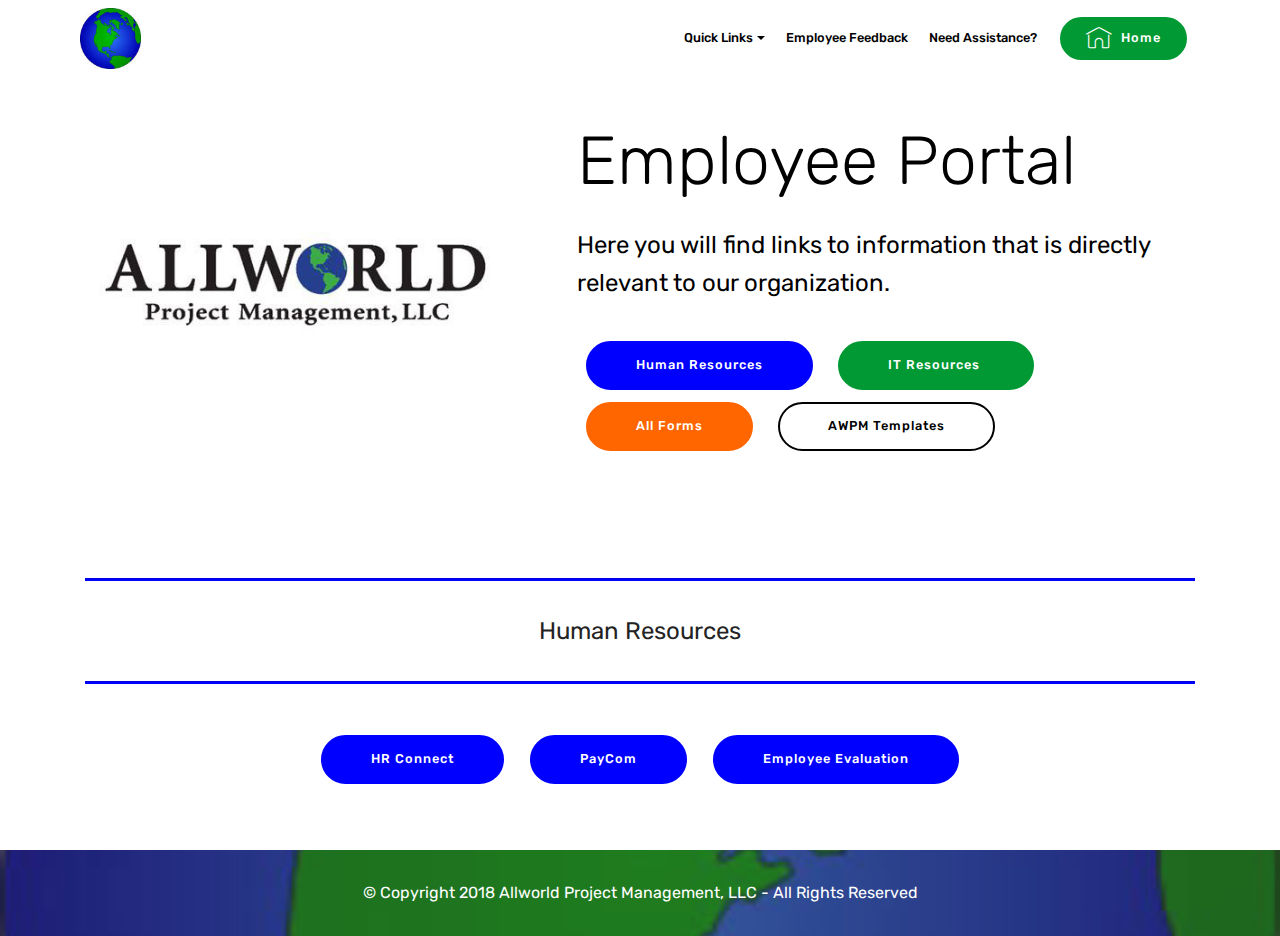
==== commit 83585e71: "create github pages" ====
--- a/index.html
+++ b/index.html
@@ -48,19 +48,18 @@
         <div class="collapse navbar-collapse" id="navbarSupportedContent">
             <ul class="navbar-nav nav-dropdown" data-app-modern-menu="true"><li class="nav-item dropdown open">
                     <a class="nav-link link text-black dropdown-toggle display-4" href="https://mobirise.com" data-toggle="dropdown-submenu" aria-expanded="true">
-                        Quick Links</a><div class="dropdown-menu"><a class="text-black dropdown-item display-4" href="https://app.smartsheet.com/b/form/f70e2de9fa924608850d0dce61a88557" target="_blank">Help Desk</a><a class="text-black dropdown-item display-4" href="page1.html" target="_blank">Training Modules</a><a class="text-black dropdown-item display-4" href="http://allworldpm.com" target="_blank">AWPM Documents</a><a class="text-black dropdown-item display-4" href="page4.html" target="_blank">Field Services</a><a class="text-black dropdown-item display-4" href="page5.html#table1-1h" aria-expanded="false">AWPM Templates</a></div>
+                        Quick Links</a><div class="dropdown-menu"><a class="text-black dropdown-item display-4" href="https://app.smartsheet.com/b/form/f70e2de9fa924608850d0dce61a88557" target="_blank">Help Desk</a><a class="text-black dropdown-item display-4" href="page1.html" target="_blank">Training Modules</a><a class="text-black dropdown-item display-4" href="https://app.smartsheet.com/b/publish?EQBCT=adc6ffcd87bd44fc9c49d157a5da302a" target="_blank">AWPM Forms</a><a class="text-black dropdown-item display-4" href="page4.html" target="_blank">Field Services</a><a class="text-black dropdown-item display-4" href="page5.html#table1-1h" aria-expanded="false">AWPM Templates</a></div>
                 </li><li class="nav-item"><a class="nav-link link text-black display-4" href="https://app.smartsheet.com/b/form/8a1a42d2fbe0494f9577b377c2181e85" aria-expanded="false" target="_blank">
                         Employee Feedback</a></li>
                 <li class="nav-item">
                     <a class="nav-link link text-black display-4" href="mailto:mwilliams@allworldmail.com">Need Assistance?</a>
                 </li></ul>
-            <div class="navbar-buttons mbr-section-btn"><a class="btn btn-sm btn-primary display-4" href="page2.html" target="_blank"><span class="mbri-contact-form mbr-iconfont mbr-iconfont-btn"></span>
-                    Employee Contact Info</a> <a class="btn btn-sm btn-secondary display-4" href="index.html"><span class="mbri-home mbr-iconfont mbr-iconfont-btn"></span>Home</a></div>
+            <div class="navbar-buttons mbr-section-btn"><a class="btn btn-sm btn-secondary display-4" href="index.html"><span class="mbri-home mbr-iconfont mbr-iconfont-btn"></span>Home</a></div>
         </div>
     </nav>
 </section>
 
-<section class="engine"><a href="https://mobirise.me/e">how to make a site for free</a></section><section class="header3 cid-qSUh5LQIFz" id="header3-a">
+<section class="engine"><a href="https://mobirise.me/s">free bootstrap themes</a></section><section class="header3 cid-qSUh5LQIFz" id="header3-a">
 
     
 
@@ -80,7 +79,7 @@
                     <p class="mbr-text mbr-fonts-style display-5">
                         Here you will find links to information that is directly relevant to our organization.&nbsp;</p>
                 </div>
-                <div class="mbr-section-btn"><a class="btn btn-md btn-warning display-4" href="page4.html" target="_blank">Field Services</a> <a class="btn btn-md btn-primary display-4" href="index.html#content9-f">Human Resources</a> <a class="btn btn-md btn-secondary display-4" href="page3.html" target="_blank">IT Resources&nbsp;</a> <a class="btn btn-md btn-info display-4" href="page5.html">AWPM Resources&nbsp;</a> <a class="btn btn-md btn-black display-4" href="https://app.smartsheet.com/b/home?lx=WyQyXpQuP7sPprLzFO3m_Q" target="_blank">All Forms</a> <a class="btn btn-md btn-black-outline display-4" href="page5.html#table1-1h" target="_blank">AWPM Templates</a></div>
+                <div class="mbr-section-btn"><a class="btn btn-md btn-primary display-4" href="index.html#content9-f">Human Resources</a> <a class="btn btn-md btn-secondary display-4" href="page3.html" target="_blank">IT Resources&nbsp;</a>  <a class="btn btn-md btn-info display-4" href="https://app.smartsheet.com/b/publish?EQBCT=adc6ffcd87bd44fc9c49d157a5da302a" target="_blank">All Forms</a> <a class="btn btn-md btn-black-outline display-4" href="page5.html#table1-1h" target="_blank">AWPM Templates</a></div>
             </div>
         </div>
     </div>
--- a/assets/mobirise/css/mbr-additional.css
+++ b/assets/mobirise/css/mbr-additional.css
@@ -4746,7 +4746,7 @@
 .cid-qTuibtWH3L {
   padding-top: 90px;
   padding-bottom: 90px;
-  background-color: #067838;
+  background-color: #040115;
 }
 .cid-qTuibtWH3L .mbr-section-subtitle {
   color: #767676;
@@ -4807,7 +4807,7 @@
   padding-bottom: 1rem;
   padding-top: 1rem;
   white-space: normal !important;
-  color: #f9f295;
+  color: #ffffff;
 }
 @media (max-width: 992px) {
   .cid-qTuibtWH3L .dataTables_filter {
